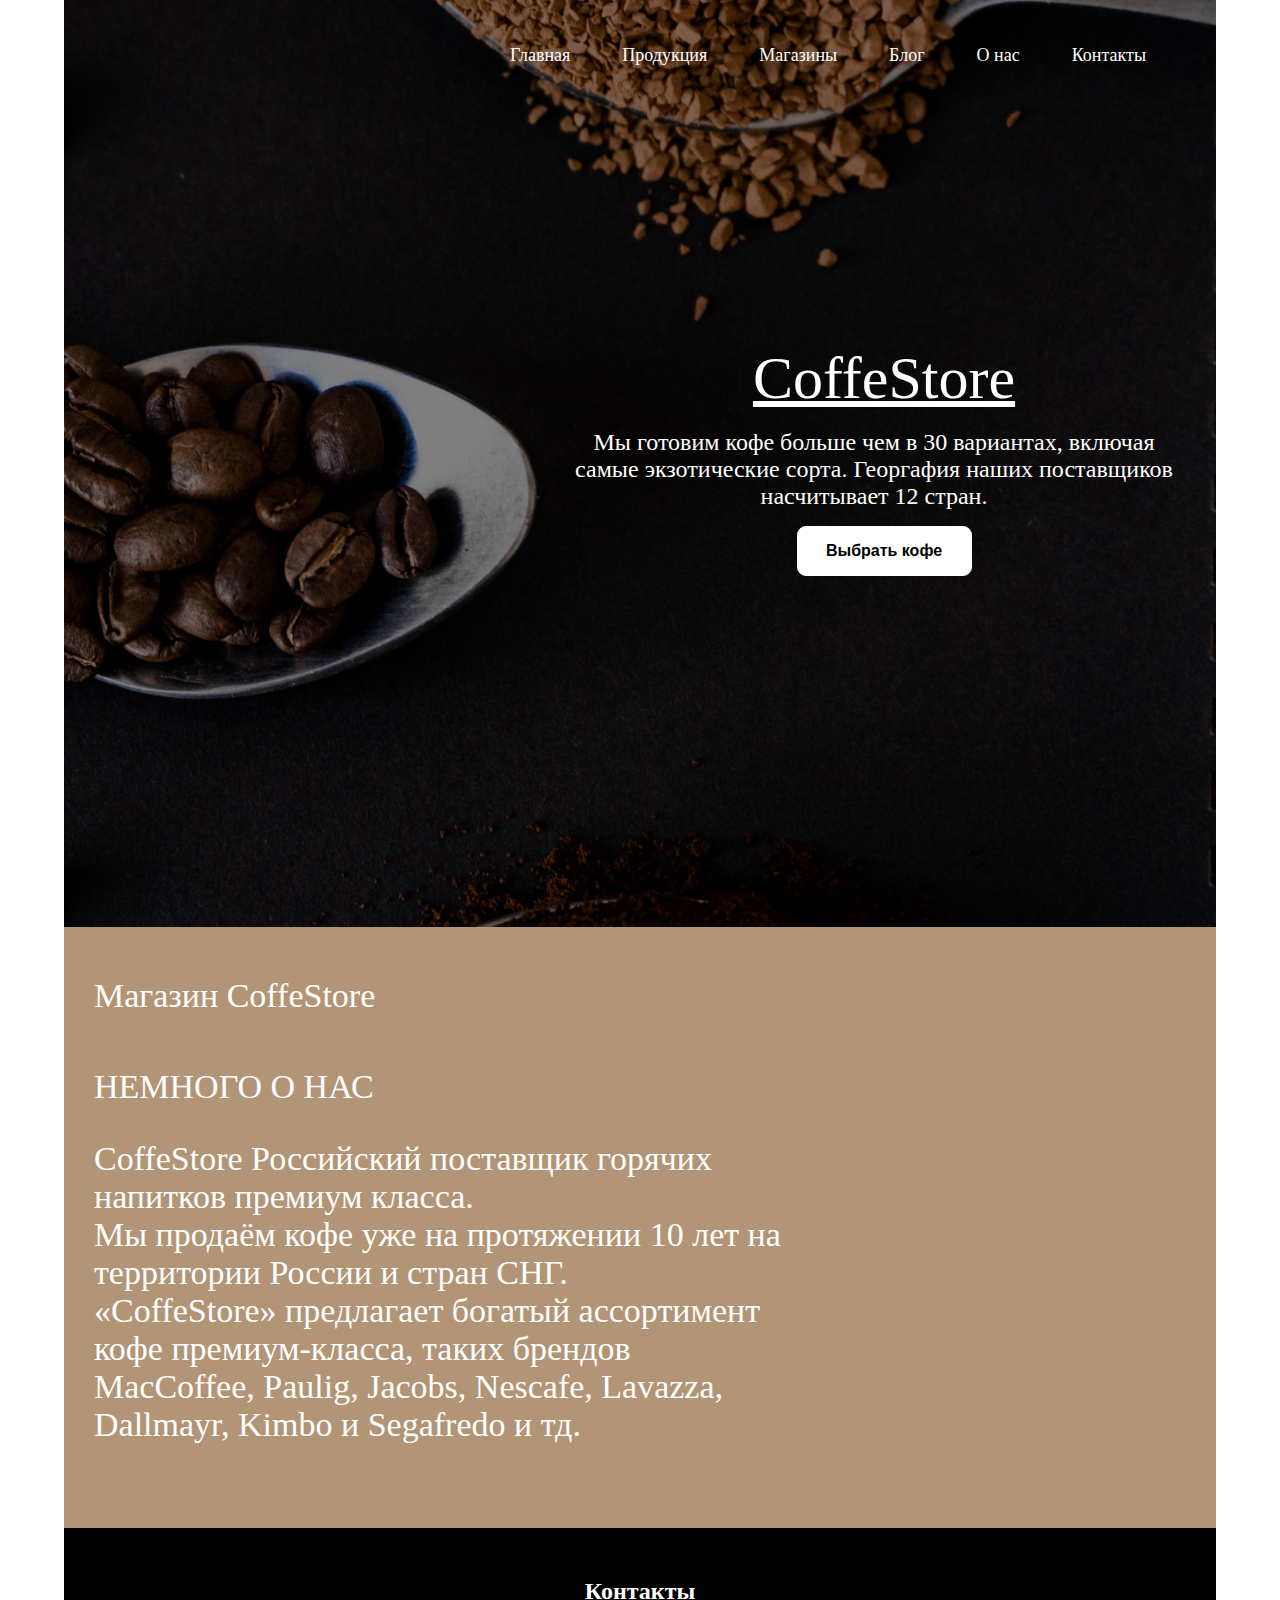
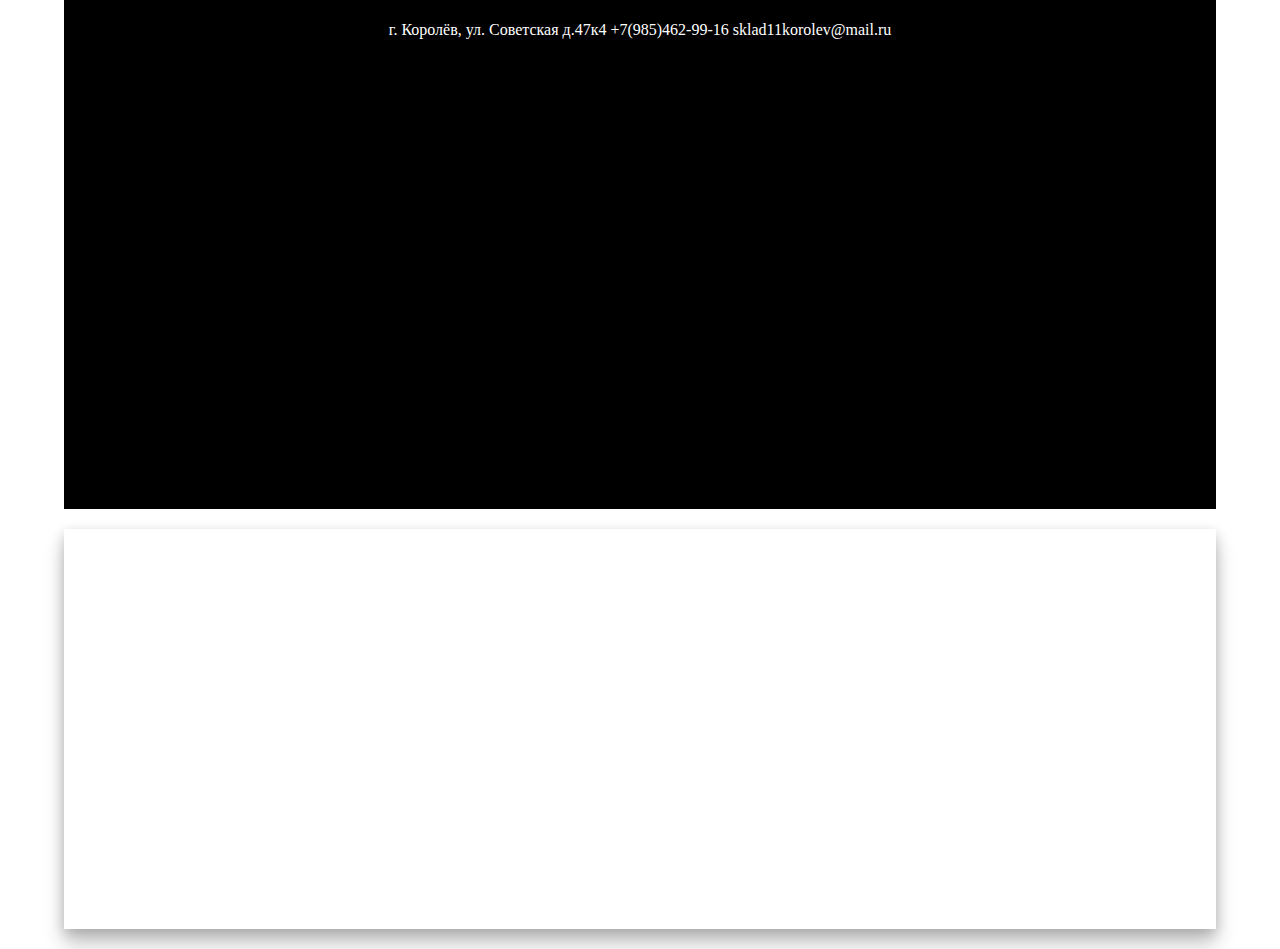
==== index.html @ f9328f61 "test1" ====
<!DOCTYPE html>
<html lang="en">
<head>
    <meta charset="UTF-8">
    <meta http-equiv="X-UA-Compatible" content="IE=edge">
    <meta name="viewport" content="width=device-width, initial-scale=1.0">
    <link rel="stylesheet" href="./style.css">
    <title>Доставочка</title>
   
</head>
<body>
    <header>
        <section class="header__top-content">
        <div class="header__top-content_article">
            <nav class="header__top-nav">
               <!-- <a href="/index.html" class="header__logo_link">
                    <img src="./img/Untitled-4.svg" alt="Logo" class="header__logo">
                </a>---> 

            <div class="header__menu">
                <ul class="header__menu_list">
                    <li class="header__menu_item"><a href="#" class="header__menu_link">Главная</a></li>
                    <li class="header__menu_item"><a href="./produkt.html" class="header__menu_link">Продукция</a></li>
                    <li class="header__menu_item"><a href="#" class="header__menu_link">Магазины</a></li>
                    <li class="header__menu_item"><a href="#" class="header__menu_link">Блог</a></li>
                    <li class="header__menu_item"><a href="#" class="header__menu_link">О нас</a></li>
                    <li class="header__menu_item"><a href="#" class="header__menu_link">Контакты</a></li>
                </ul>
            </div>
        </nav>
        
            <div class="header__okno">
                <h1 class="header__top-content_title">
                    CoffeStore
                </h1>
                <p class="header__top-content_paragraph">
                   Мы готовим кофе больше чем в 30 вариантах, включая самые экзотические сорта. Георгафия наших поставщиков насчитывает 12 стран.
                </p>
                <button class="header__top-content_button">Выбрать кофе</button>
            </div>
            </div>
        </section>
    </header>
    <section class="katalog">

    </section>
    <section class="info">

<h3 class="info__shop" >Магазин CoffeStore</h3>
<h2 class="info__my">НЕМНОГО О НАС</h2>
<p class="info__paragraph">CoffeStore Российский поставщик горячих напитков премиум класса.<br>
Мы продаём кофе уже на протяжении 10 лет на территории России и стран СНГ.<br>
«CoffeStore» предлагает богатый ассортимент кофе премиум-класса, таких брендов MacCoffee, Paulig, Jacobs, Nescafe, Lavazza, Dallmayr, Kimbo и Segafredo и тд.
</p>
    </section>
    <section class="map">
       <h2 class="map__title">Контакты</h2> 
        <p class="map__info">г. Королёв, ул. Советская д.47к4
        +7(985)462-99-16
        sklad11korolev@mail.ru</p>
        <iframe src="https://yandex.ru/map-widget/v1/?um=constructor%3A4d598eb999c161b54fac9f73fd463e270fc0a2b9a6b4c2b55eec308421f39433&amp;source=constructor" width="500" height="400" frameborder="0"></iframe>
    </section>
    <div class="slider">
        <div class="slider-slides">
            <div class="slider-slide" style="background-image: url(./img/чашка.jpeg);"></div>
   
            <div class="slider-slide" style="background-image: url(./img/ложка.jpeg);"></div>
        </div>
        <div class="slider-dots"></div>
    </div>
        
    <script type="text/javascript" src="/index.js"></script>
    <script src="produkt.js"></script>
    </body>
</html>
---- style.css ----
@import url(./fonts/fonts.css);
@import url(./fonts/normalize.css);

    body {
        margin: 0 auto;
        max-width: 1152px;
        text-align: center;
        font-family: "Nunito";
        font-style: normal;
        font-size: 16px;
    }
    
    .header{

        max-width: 1152px;
        position: relative;
    }
    .form{
        position: absolute;
        margin: 0;
        top: 0;
        right: 0;
    width: 370px;
height: 800px;
border-bottom-left-radius: 782px;
background: #F9BDBD;

    }
.header__top-nav {
    margin: 0 20px 0 auto;
    padding: 0;
    display: flex;
    flex-direction: row;
    align-items: center;
    justify-content: space-between;
    z-index: 3;
  
}

.header__logo {
    padding: 23px 20px 10px 80px;
    width: 150px;
    height: 190;
    

}
    .header__menu_list {
        display: flex;
        flex-direction: row;
        list-style: none;
        text-align: center;
        z-index: 3;
        padding-top: 27px;
        max-width: 900px;
    
    }
    
    .header__menu_item {
        font-size: 18px;
        margin: 0 48px 0 0;
        padding: 2px;
        color:#fff;
        font-weight: 400;
        text-decoration: none;
        z-index: 1;
      
    }
    
    .header__menu_item:hover,
    .header__menu_item:active,
    .header__menu_item:focus {
        background-color: #b9b9b9;
        border-radius: 6px;
        transition: all 0.4s ease;
    }
    
    .header__menu_item:hover > .header__menu_link,
    .header__menu_item:active > .header__menu_link,
    .header__menu_item:focus > .header__menu_link {
        color: #daa520;
    }
    
    .header__menu_link {
        text-decoration: none;
        color: #fff;
        font-weight: 500;
    }
    .header__top-content {
        display: flex;
        flex-direction: column;
        justify-content: space-between;
        max-width: 1184px;
        min-height: 740px;
        
    }
    
    .header__top-content_article {
        margin: 0;
        padding: 0;
        position: relative;
        background-image: url(./img/kofe_lozhki_natiurmort_167967_3840x2400.jpeg);
        background-repeat: no-repeat;
        background-size: cover;
        background-position: 100% 100%;
        background-color: #464646;
        display: flex;
        align-items: flex-start;
        flex-direction: column;
        justify-content: space-between;
        
    }
    .header__top-content_article:after {
        content: '';
        position: absolute;
        top: 0;
        left: 0;
        right: 0;
        bottom: 0;
        background: rgba(0,0,0,.5);
        z-index: 2;
    }
    .header__top-content_title {
        font-size: 60px;
        text-align: center;
        font-weight: 400;
        color: #fff;
        max-width: 704px;
        margin: 0;
        z-index: 3;
        text-decoration: underline;
    }
    .header__okno { z-index: 3;
    margin:260px 20px 0 auto;
    padding: 0;
}
    .header__top-content_paragraph {
        font-size: 24px;
        font-weight: 200;
        text-align: center;
        max-width: 604px;
        color: #fff;
        margin: 16px 20px 16px 0;
        z-index: 3;
    }
    
    .header__top-content_button {
        text-align: center;
        font-size: 16px;
        font-weight: 700;
        background-color:white;
        width: 175px;
        height: 50px;
        border: 1px solid white;
        border-radius: 9px;
        margin: 0 0 351px;
        z-index: 3;
    }
    
    .header__top-content_button:focus,
    .header__top-content_button:active,
    .header__top-content_button:hover,
    .how-it-works__subs_button:focus,
    .how-it-works__subs_button:active,
    .how-it-works__subs_button:hover,
    .categories__content_item-button:focus,
    .categories__content_item-button:active,
    .categories__content_item-button:hover,
    .slider__group_prev-slide:focus,
    .slider__group_prev-slide:active,
    .slider__group_prev-slide:hover,
    .slider__group_next-slide:focus,
    .slider__group_next-slide:active,
    .slider__group_next-slide:hover,
    .footer__subscribe_form-button:focus,
    .footer__subscribe_form-button:active,
    .footer__subscribe_form-button:hover {
        cursor: pointer;
    }
    /* 
    .header__top-content_pic {
        margin: 0 auto;
    }
   
    .header__top-content_right-col,
    .header__top-content_bg-design {
        display: none;
 
 

    .about-us,
    .how-it-works,
    .categories,
    .testimony {
        margin-bottom: 10px;
    }   }*/
    .info {
        margin: 0;
        padding: 50px 30px;
        text-align: center;
        font-size: 16px;
        background-color: #b19576;
        max-width: 1152px;
        position: relative;
    }
    .info__shop{
        margin:0;
        padding: 0;
        max-width: 604px;
        font-size: 34px;
        text-align: left;
        font-weight: 100;
        color: white;
        max-width: 704px;
        z-index: 3;}
    
    .info__my{max-width: 604px;
        font-size: 34px;
        text-align: left;
        font-weight: 100;
        color: white;
        max-width: 704px;
        padding-top: 25px;
        z-index: 3;}
    .info__paragraph{
        max-width: 604px;
        font-size: 34px;
        text-align: left;
        font-weight: 100;
        color: white;
        max-width: 704px;
        padding: 0px;
        z-index: 3;}
        .map {
            color: white;
            background-color: black;
            margin: 0;
            padding: 50px;
        }
        .map__title{margin:0;
        padding:0px;}
    
        .slider {
            position: relative;
            height: 400px;
            margin: 20px 0;
            box-shadow: 0 4px 12px rgba(0,0,0,0.2), 0 16px 20px rgba(0,0,0,0.2); 
            overflow: hidden;
        }
        .slider-slides {
            position: relative;
            height: 100%;
            transition: transform 0.3s cubic-bezier(0.51, 0.92, 0.24, 1);
            will-change: transform;
        }
        .slider-slide {
            float: left;
            height: 100%;
            background-position: 50% 50%;
            background-size: cover;    
        }
        .slider-dots {
            display: flex;
            position: absolute;
            bottom: 20px;
            left: 20px;
            width: calc(100% - 40px);
        }
        .slider-dot, 
        .slider-indicator {
            display: block;
            margin: 0 5px;
            height: 14px;
            background: rgba(255, 255, 255, 0.5);
            border-radius: 50px;
            cursor: pointer;
        }
        .slider-indicator {
            position: absolute;
            background: white;
            width: auto;
            box-shadow: 0 4px 12px rgba(0,0,0,0.2), 0 16px 20px rgba(0,0,0,0.2);   
        }
        .slider-indicator-left {
            transition: left 0.3s cubic-bezier(0.51, 0.92, 0.24, 1.15), right 0.3s 0.1s cubic-bezier(0.51, 0.92, 0.24, 1.15);
        }
        .slider-indicator-right {
            transition: left 0.3s 0.1s cubic-bezier(0.51, 0.92, 0.24, 1.15), right 0.3s cubic-bezier(0.51, 0.92, 0.24, 1.15);
        }
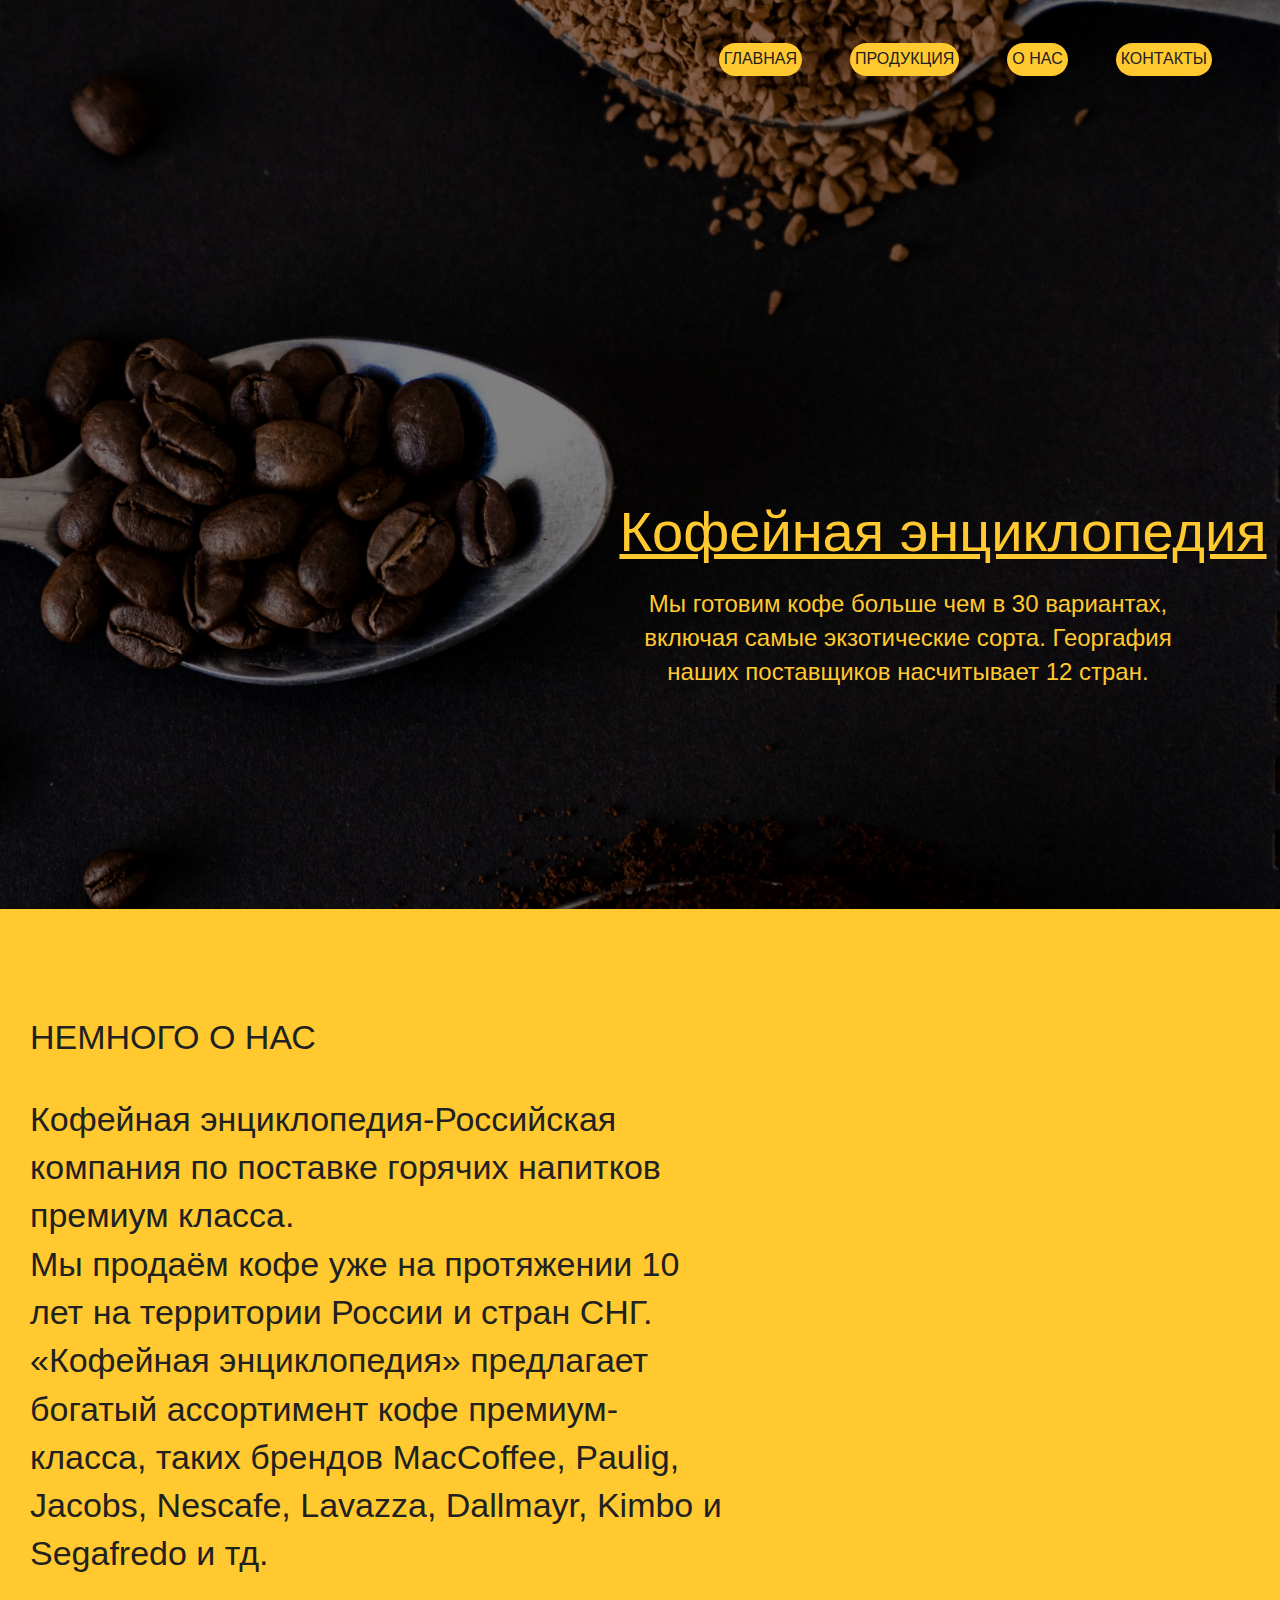
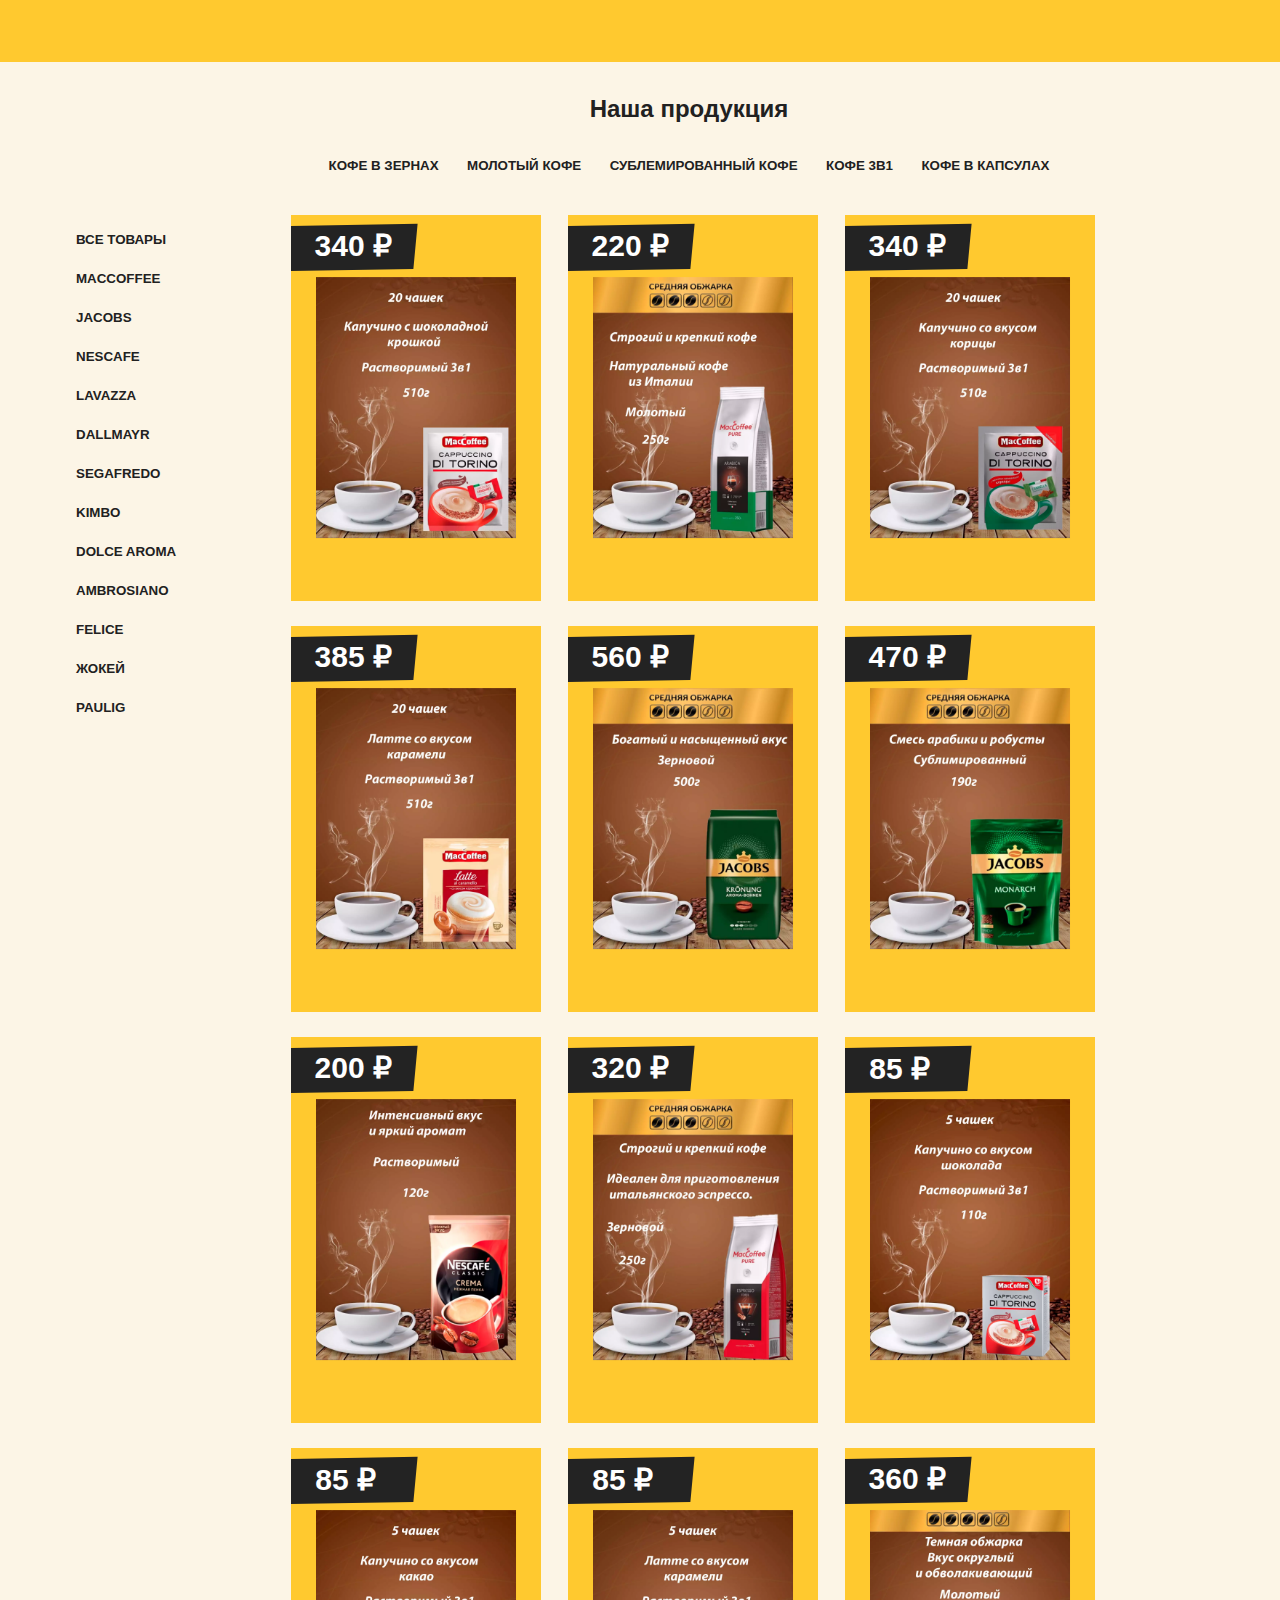
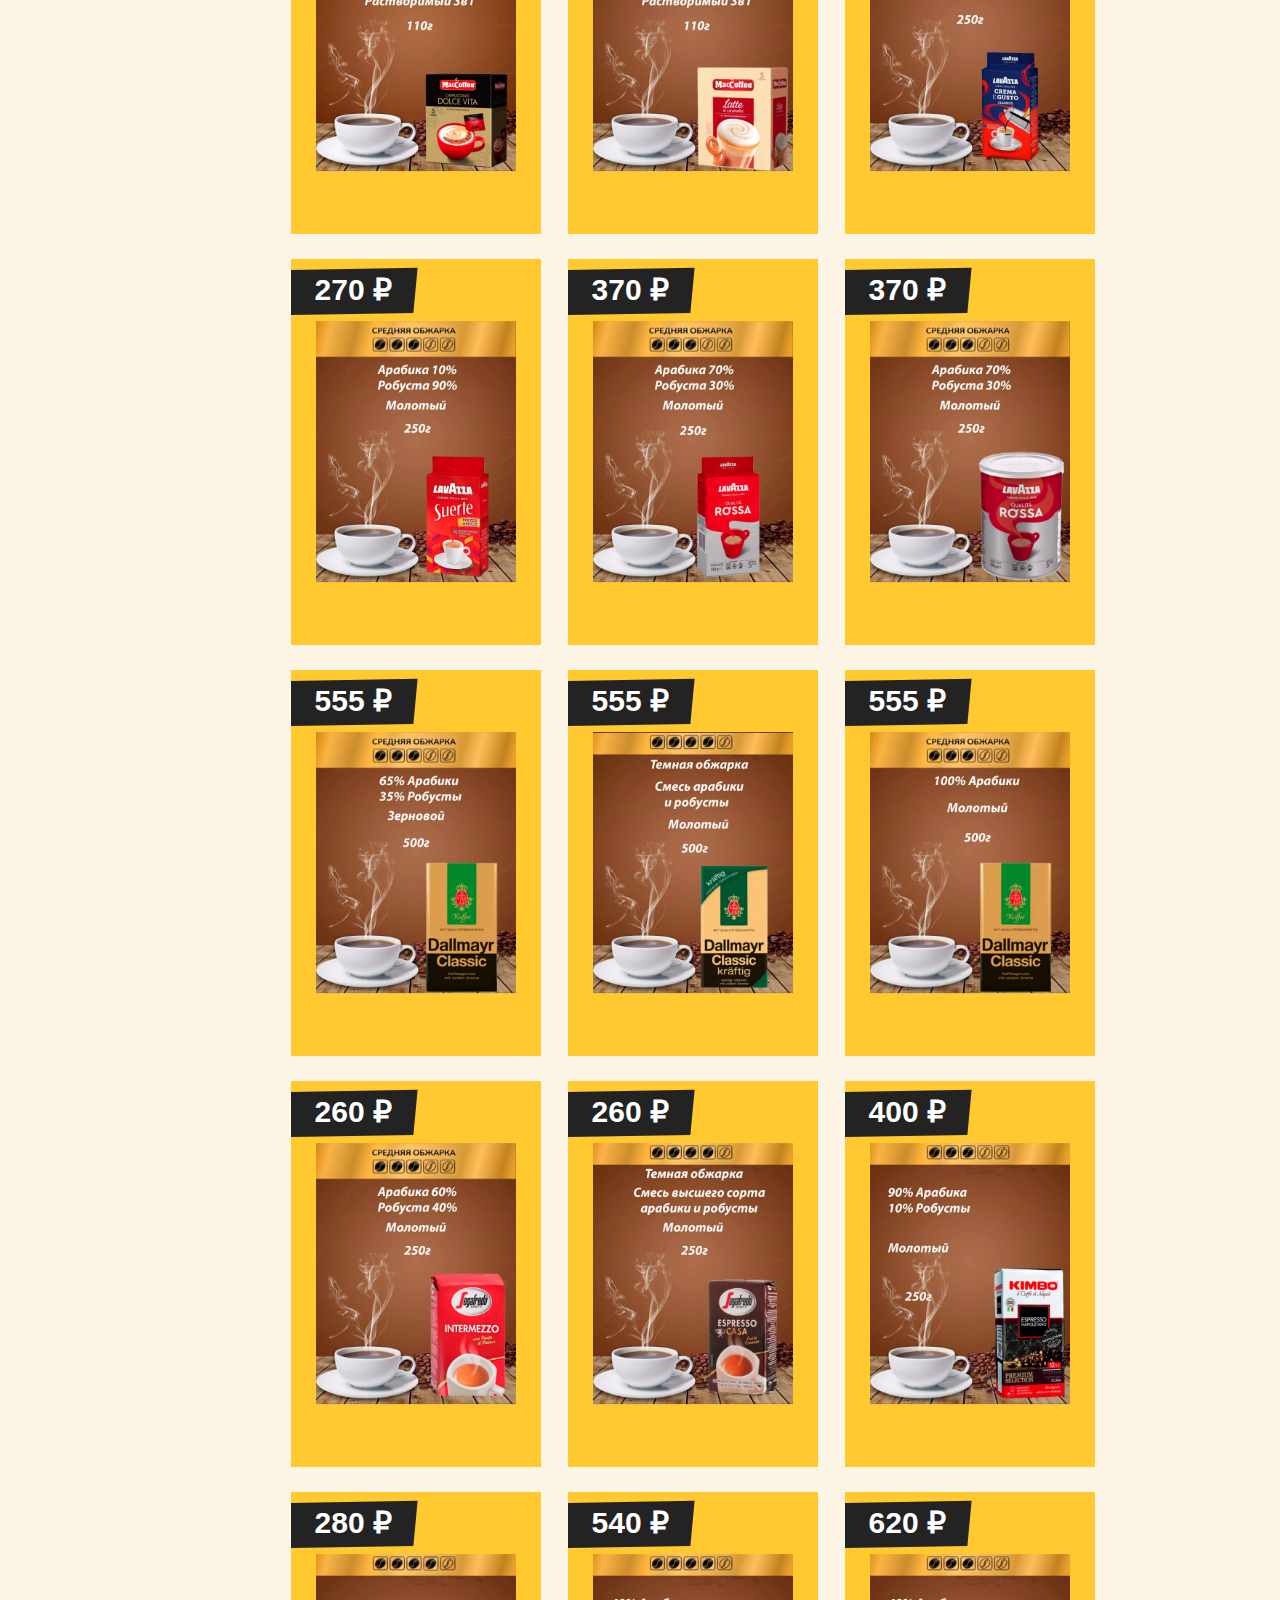
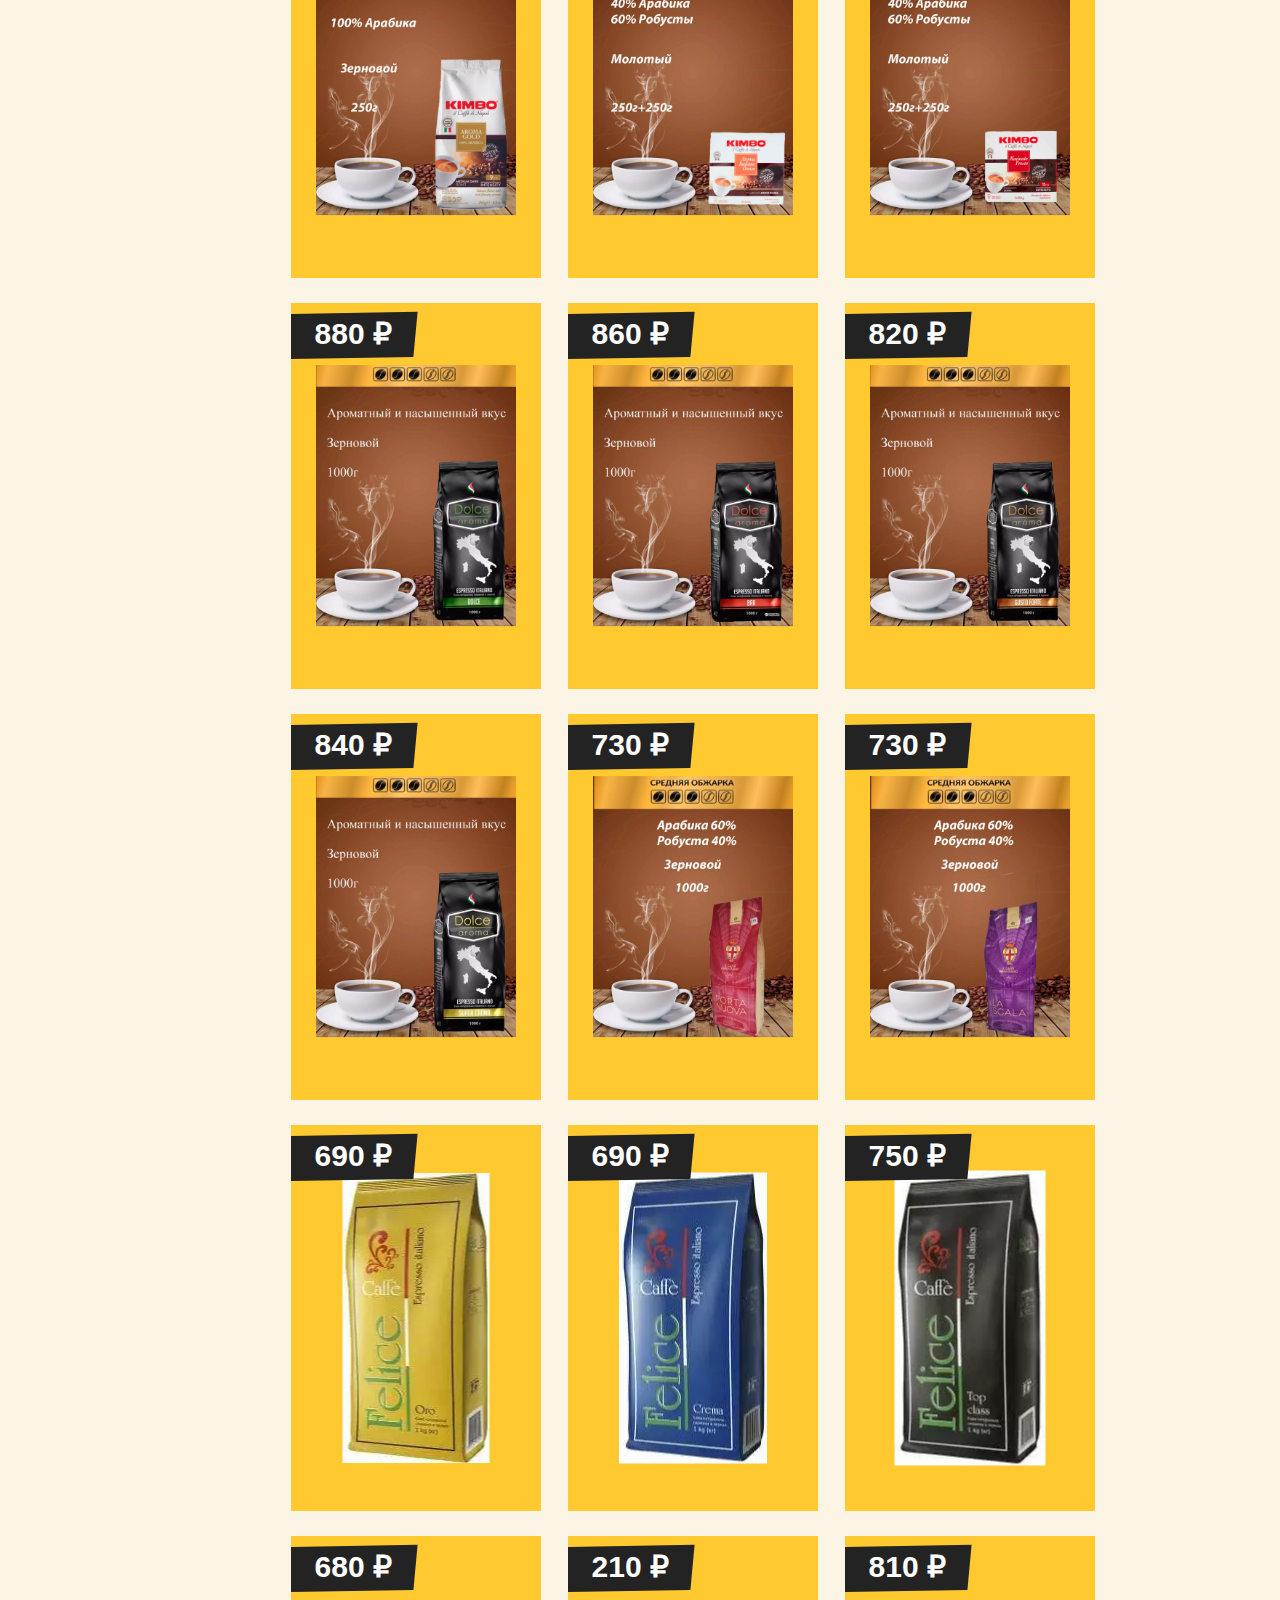
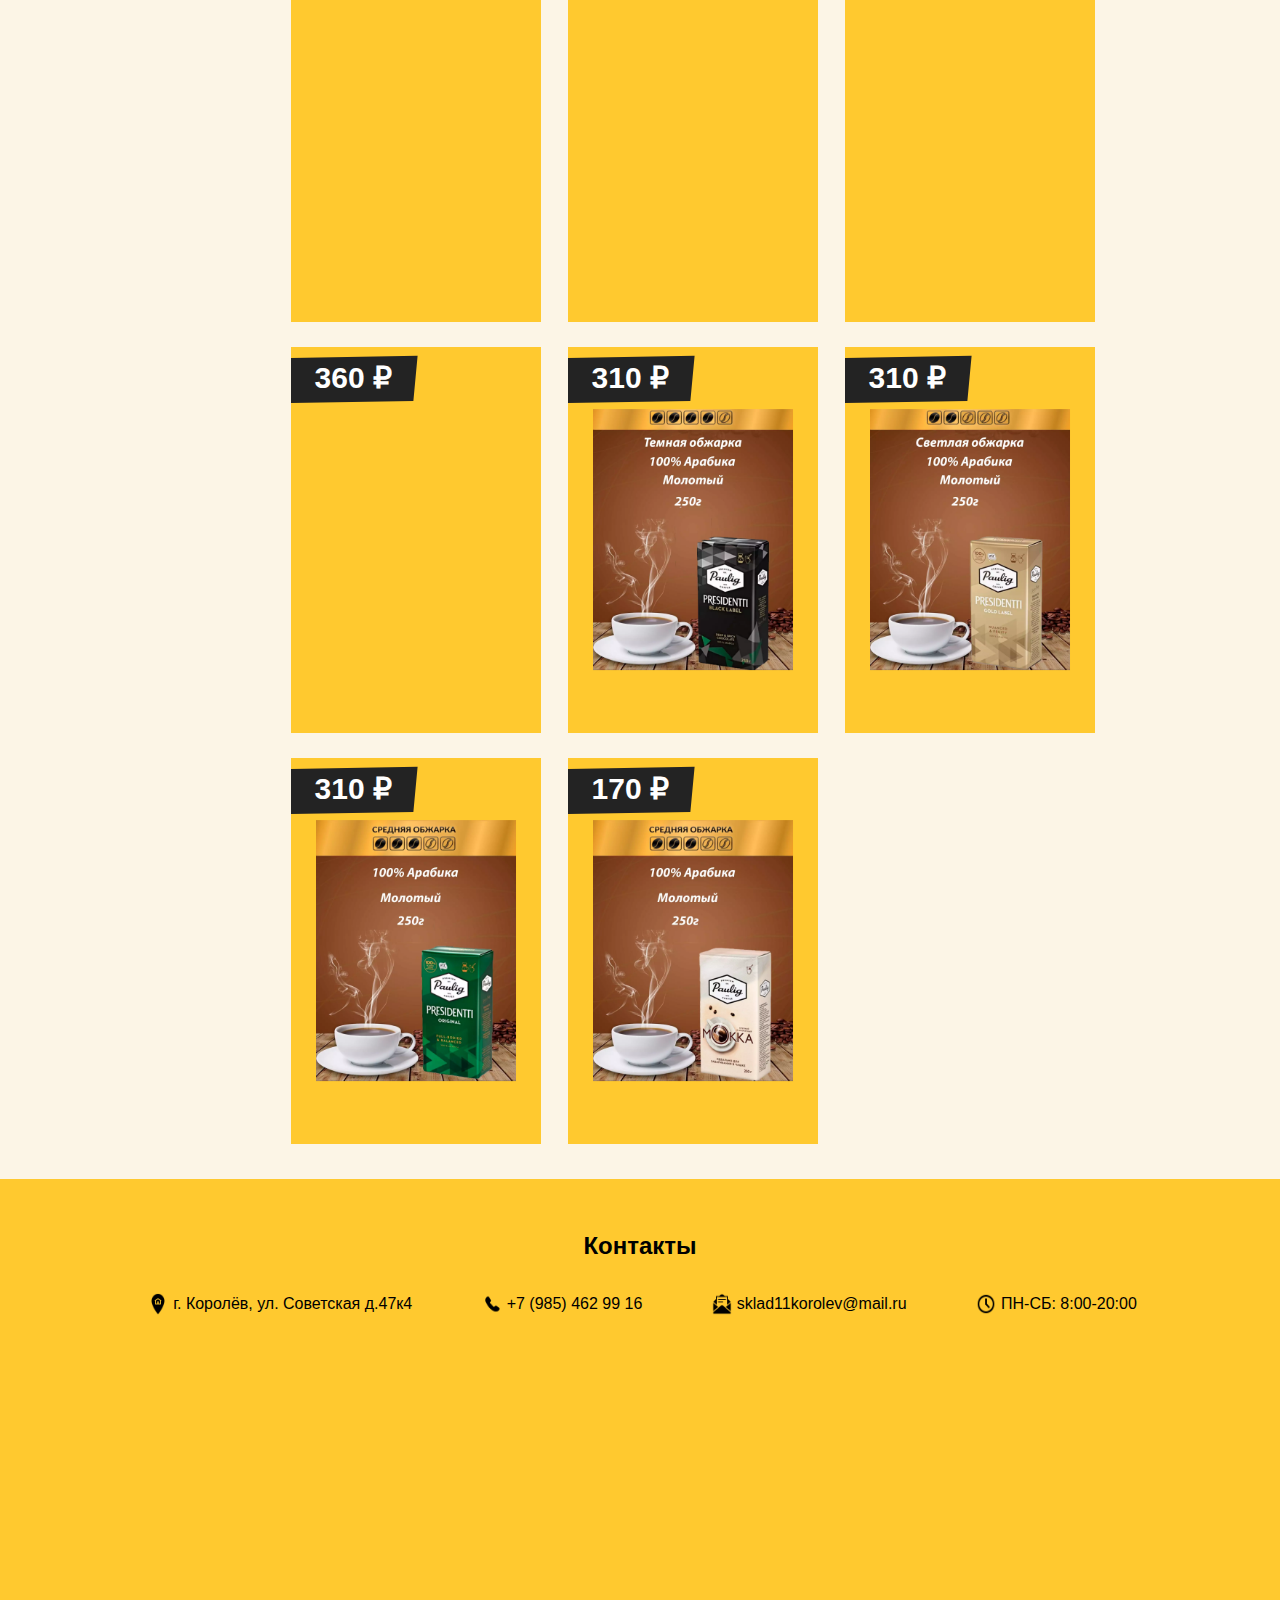
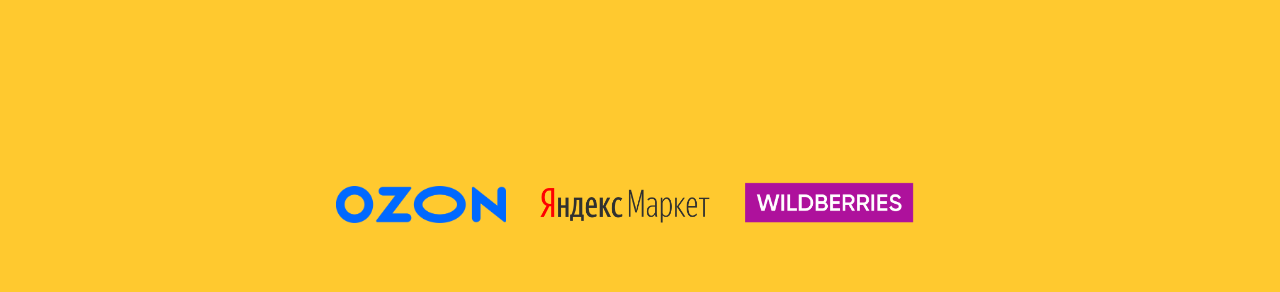
==== commit 71908ebc: "test3" ====
--- a/index.html
+++ b/index.html
@@ -5,7 +5,7 @@
     <meta http-equiv="X-UA-Compatible" content="IE=edge">
     <meta name="viewport" content="width=device-width, initial-scale=1.0">
     <link rel="stylesheet" href="./style.css">
-    <title>Доставочка</title>
+    <title>Кофейная энциклопедия</title>
    
 </head>
 <body>
@@ -19,57 +19,801 @@
 
             <div class="header__menu">
                 <ul class="header__menu_list">
-                    <li class="header__menu_item"><a href="#" class="header__menu_link">Главная</a></li>
-                    <li class="header__menu_item"><a href="./produkt.html" class="header__menu_link">Продукция</a></li>
-                    <li class="header__menu_item"><a href="#" class="header__menu_link">Магазины</a></li>
-                    <li class="header__menu_item"><a href="#" class="header__menu_link">Блог</a></li>
-                    <li class="header__menu_item"><a href="#" class="header__menu_link">О нас</a></li>
-                    <li class="header__menu_item"><a href="#" class="header__menu_link">Контакты</a></li>
+                    <li class="header__menu_item"><a href="./index.html" class="header__menu_link">Главная</a></li>
+                    <li class="header__menu_item"><a href="#produkt" class="header__menu_link">Продукция</a></li>
+                    <li class="header__menu_item"><a href="#we" class="header__menu_link">О нас</a></li>
+                    <li class="header__menu_item"><a href="#kontakt" class="header__menu_link">Контакты</a></li>
                 </ul>
             </div>
         </nav>
         
             <div class="header__okno">
                 <h1 class="header__top-content_title">
-                    CoffeStore
+                   Кофейная энциклопедия
                 </h1>
                 <p class="header__top-content_paragraph">
                    Мы готовим кофе больше чем в 30 вариантах, включая самые экзотические сорта. Георгафия наших поставщиков насчитывает 12 стран.
                 </p>
-                <button class="header__top-content_button">Выбрать кофе</button>
             </div>
             </div>
         </section>
     </header>
-    <section class="katalog">
-
-    </section>
     <section class="info">
 
-<h3 class="info__shop" >Магазин CoffeStore</h3>
-<h2 class="info__my">НЕМНОГО О НАС</h2>
-<p class="info__paragraph">CoffeStore Российский поставщик горячих напитков премиум класса.<br>
-Мы продаём кофе уже на протяжении 10 лет на территории России и стран СНГ.<br>
-«CoffeStore» предлагает богатый ассортимент кофе премиум-класса, таких брендов MacCoffee, Paulig, Jacobs, Nescafe, Lavazza, Dallmayr, Kimbo и Segafredo и тд.
-</p>
-    </section>
+        <a id="we"><h2 class="info__my">НЕМНОГО О НАС</h2></a>
+        <p class="info__paragraph">Кофейная энциклопедия-Российская компания по поставке горячих напитков премиум класса.<br>
+        Мы продаём кофе уже на протяжении 10 лет на территории России и стран СНГ.<br>
+        «Кофейная энциклопедия» предлагает богатый ассортимент кофе премиум-класса, таких брендов MacCoffee, Paulig, Jacobs, Nescafe, Lavazza, Dallmayr, Kimbo и Segafredo и тд.
+        </p>
+            </section>  
+    <section class="block_produkt">
+    
+        <div >
+          <div class="products-filter">
+            <button class="button button_type_all" data-filter="all">Все товары</button>
+            <button class="button button_type_MacCoffee" data-filter="MacCoffee">MacCoffee</button>
+            <button class="button button_type_Jacobs" data-filter="Jacobs">Jacobs</button>
+            <button class="button button_type_Nescafe" data-filter="Nescafe">Nescafe</button>
+            <button class="button button_type_Lavazza" data-filter="Lavazza">Lavazza</button>
+            <button class="button button_type_Dallmayr" data-filter="Dallmayr">Dallmayr</button>
+            <button class="button button_type_Segafredo" data-filter="Segafredo">Segafredo</button>
+            <button class="button button_type_Kimbo" data-filter="Kimbo">Kimbo</button>
+            <button class="button button_type_Dolce-Aroma" data-filter="Dolce-Aroma">Dolce Aroma</button>
+            <button class="button button_type_Ambrosiano" data-filter="Ambrosiano">Ambrosiano</button>
+            <button class="button button_type_Felice" data-filter="Felice">Felice</button>
+            <button class="button button_type_Zokey" data-filter="Zokey">Жокей</button>
+            <button class="button button_type_Paulig" data-filter="Paulig">Paulig</button>
+          </div>
+        </div >
+        <section class="filter">
+          <a id="produkt"><h2>Наша продукция</h2></a>
+          <div> 
+            <button class="button button_type_zerno verh" data-filter="zerno">Кофе в зернах</button>
+            <button class="button button_type_molot verh" data-filter="molot">Молотый кофе</button>
+            <button class="button button_type_subl verh" data-filter="subl">Сублемированный кофе</button>
+            <button class="button button_type_3v1 verh" data-filter="3v1">Кофе 3в1</button>
+            <button class="button button_type_kapsula verh" data-filter="kapsula">Кофе в капсулах</button>
+          </div>
+          <div class="products__list" >
+            <div class="products__item MacCoffee 3v1" >
+        <a href="#" class="products__link">
+          <div class="products__price">
+            <div class="products__price-amount">
+                340 &#8381;
+            </div>
+          </div>
+          <div class="products__content">
+            <img src="./img/maccoffee/di-torino-schoco.webp" class="products__img" alt="">
+            <div class="products__desc">
+              <div class="products__desc-text"><h3>Di Torino Шоколад 20 шт.</h4> 
+                Знаменитая рецептура превосходного капучино с настоящей шоколадной крошкой из темного бельгийского шоколада, изобретенная в городе Турин. Итальянская рецептура, соединили вместе кофе, сахар, сливки и добавив к этим ингредиентам бельгийский темный шоколад.
+              </div>
+            </div>
+          </div>
+        </a>
+            </div>
+            <div class="products__item MacCoffee molot" >
+            <a href="#" class="products__link">
+              <div class="products__price">
+                <div class="products__price-amount">
+                    220 &#8381;
+                </div>
+              </div>
+              <div class="products__content">
+                <img src="./img/maccoffee/pure-arabica-crema.webp" class="products__img" alt="">
+                <div class="products__desc">
+                  <div class="products__desc-text">
+                    <h3>Pure Arabica Crema</h3>Кофе в зёрнах. Чистый вкус 100% арабики - самого премиального сорта кофе, без примесей. Обжаренные на современном итальянском оборудовании зёрна Арабики позволяют приготовить напиток на любой вкус, от крепкого эспрессо до нежного капучино. Кофе имеет нотки карамели, шоколада и фруктов.
+                  </div>
+                </div>
+              </div>
+            </a>
+            </div>
+            <div class="products__item MacCoffee 3v1" >
+            <a href="#" class="products__link">
+              <div class="products__price">
+                <div class="products__price-amount">
+                    340 &#8381;
+                </div>
+              </div>
+              <div class="products__content">
+                <img src="./img/maccoffee/di-torino-korica.webp" class="products__img" alt="">
+                <div class="products__desc">
+                  <div class="products__desc-text">
+                    <h3>Di Torino Корица 20 шт.</h3>
+                  </div>
+                </div>
+              </div>
+            </a>
+            </div>
+            <div class="products__item MacCoffee 3v1" >
+            <a href="#" class="products__link">
+              <div class="products__price">
+                <div class="products__price-amount">
+                    385 &#8381;
+                </div>
+              </div>
+              <div class="products__content">
+                <img src="./img/maccoffee/latte-caramel.webp" class="products__img" alt="">
+                <div class="products__desc">
+                  <div class="products__desc-text">
+                    <h3>Latte Caramel 20 шт.</h3>
+                    Ароматный растворимый кофе MacCoffee Latte Al Caramello со вкусом карамели. MacCoffee представил продукт, который сочетает в себе молочность, нежную пенку и притягательный карамельный вкус.
+                  </div>
+                </div>
+              </div>
+            </a>
+            </div>
+            <div class="products__item Jacobs zerno" >
+            <a href="#" class="products__link">
+              <div class="products__price">
+                <div class="products__price-amount">
+                    560 &#8381;
+                </div>
+              </div>
+              <div class="products__content">
+                <img src="./img/jacobs/jacobs-Kronung.webp" class="products__img" alt="">
+                <div class="products__desc">
+                  <div class="products__desc-text">
+                    <h3>Kronung</h3> Сладкий сбалансированный зерновой кофе с фруктовыми нотами, с ароматом орехов, шоколада, яблока и сандала, во вкусе ноты арбуза и лесного ореха, долгое послевкусие. Хорошо раскрывается в эспрессо, в том числе в автоматических кофемашинах, гейзерной кофеварке и турке.
+                  </div>
+                </div>
+              </div>
+            </a>
+            </div>
+            <div class="products__item Jacobs subl" >
+            <a href="#" class="products__link">
+              <div class="products__price">
+                <div class="products__price-amount">
+                    470 &#8381;
+                </div>
+              </div>
+              <div class="products__content">
+                <img src="./img/jacobs/jacobs-monah.webp" class="products__img" alt="">
+                <div class="products__desc">
+                  <div class="products__desc-text">
+                    <h3>Monarch</h3> 
+                    Растворимый кофе высококачественный, ароматный, вкусный напиток, созданный популярным во всем мире кофейным брендом. Напиток имеет мягкий, нежный вкус и аромат, в котором переплетаются кофейные, молочные и шоколадные ноты.
+                  </div>
+                </div>
+              </div>
+            </a>
+            </div>
+            <div class="products__item Nescafe subl" >
+            <a href="#" class="products__link">
+              <div class="products__price">
+                <div class="products__price-amount">
+                    200 &#8381;
+                </div>
+              </div>
+              <div class="products__content">
+                <img src="./img/nescafe/nescafe-crema.webp" class="products__img" alt="">
+                <div class="products__desc">
+                  <div class="products__desc-text">
+                    <h3>Classic Crema</h3> Растворимый, высококачественный, ароматный, вкусный напиток, созданный популярным во всем мире кофейным брендом. Напиток имеет мягкий, нежный вкус и аромат, в котором переплетаются кофейные, молочные и шоколадные ноты.
+                  </div>
+                </div>
+              </div>
+            </a>
+            </div>
+            <div class="products__item MacCoffee zerno" >
+            <a href="#" class="products__link">
+              <div class="products__price">
+                <div class="products__price-amount">
+                    320 &#8381;
+                </div>
+              </div>
+              <div class="products__content">
+                <img src="./img/maccoffee/pure-espresso-forte.webp" class="products__img" alt="">
+                <div class="products__desc">
+                  <div class="products__desc-text">
+                    <h3>Pure Espresso Forte</h3> Насыщенный и сбалансированный молотый кофе с нотками темного шоколада и фруктов. Идеален для приготовления эспрессо, подойдет также для латте и капучино.
+                  </div>
+                </div>
+              </div>
+            </a>
+            </div>
+            <div class="products__item MacCoffee 3v1" >
+            <a href="#" class="products__link">
+              <div class="products__price">
+                <div class="products__price-amount">
+                    85 &#8381;
+                </div>
+              </div>
+              <div class="products__content">
+                <img src="./img/maccoffee/di-torino-schoco5.webp" class="products__img" alt="">
+                <div class="products__desc">
+                  <div class="products__desc-text">
+                    <h3>Di Torino Шоколад 5 шт.</h3>
+                     Знаменитая рецептура превосходного капучино с настоящей шоколадной крошкой из темного бельгийского шоколада, изобретенная в городе ТуринИтальянская рецептура, соединили вместе кофе, сахар, сливки и добавив к этим ингредиентам бельгийский темный шоколад.
+                  </div>
+                </div>
+              </div>
+            </a>
+            </div>
+            <div class="products__item MacCoffee 3v1" >
+            <a href="#" class="products__link">
+              <div class="products__price">
+                <div class="products__price-amount">
+                    85 &#8381;
+                </div>
+              </div>
+              <div class="products__content">
+                <img src="./img/maccoffee/dolce-vita5.webp" class="products__img" alt="">
+                <div class="products__desc">
+                  <div class="products__desc-text">
+                    <h3>Dolce Vita 5 шт.</h3>
+                  </div>
+                </div>
+              </div>
+            </a>
+            </div>
+            <div class="products__item MacCoffee 3v1" >
+            <a href="#" class="products__link">
+              <div class="products__price">
+                <div class="products__price-amount">
+                    85 &#8381;
+                </div>
+              </div>
+              <div class="products__content">
+                <img src="./img/maccoffee/latte-caramel5.webp" class="products__img" alt="">
+                <div class="products__desc">
+                  <div class="products__desc-text">
+                    <h3>Latte Caramel 5 шт.</h3>
+                    Ароматный растворимый кофе MacCoffee Latte Al Caramello со вкусом карамели. MacCoffee представил продукт, который сочетает в себе молочность, нежную пенку и притягательный карамельный вкус.
+                  </div>
+                </div>
+              </div>
+            </a>
+            </div>
+            <div class="products__item Lavazza molot" >
+            <a href="#" class="products__link">
+              <div class="products__price">
+                <div class="products__price-amount">
+                    360 &#8381;
+                </div>
+              </div>
+              <div class="products__content">
+                <img src="./img/lavazza/crema-e-gusto.webp" class="products__img" alt="">
+                <div class="products__desc">
+                  <div class="products__desc-text">
+                    <h3>Crema E Gusto</h3>Молотый кофе Lavazza Crema e Gusto представляет собой уникальной смесь премиум класса, состоящую из бразильской арабики и индийской робусты в соотношении 30 % на 70 %. Смесь Lavazza Crema e Gusto отличается восхитительным ароматом и интенсивным, крепким вкусом.
+                  </div>
+                </div>
+              </div>
+            </a>
+            </div>
+            <div class="products__item Lavazza molot" >
+            <a href="#" class="products__link">
+              <div class="products__price">
+                <div class="products__price-amount">
+                    270 &#8381;
+                </div>
+              </div>
+              <div class="products__content">
+                <img src="./img/lavazza/suerte.webp" class="products__img" alt="">
+                <div class="products__desc">
+                  <div class="products__desc-text">
+                    <h3>Suerte</h3>Молотый кофе Lavazza Suerte – 100% робуста, кофе с очень интенсивным ароматом, крепким вкусом, плотной пенкой. Этот кофе взбодрит Вас на целый день. Бренд, торговая марка или название предприятия-производителя, под знаком которого изготовлен товар.
+                  </div>
+                </div>
+              </div>
+            </a>
+            </div>
+            <div class="products__item Lavazza molot" >
+            <a href="#" class="products__link">
+              <div class="products__price">
+                <div class="products__price-amount">
+                    370 &#8381;
+                </div>
+              </div>
+              <div class="products__content">
+                <img src="./img/lavazza/qualita-rossa.webp" class="products__img" alt="">
+                <div class="products__desc">
+                  <div class="products__desc-text">
+                    <h3>Qualita Rossa.</h3> Купаж с уникальным ароматом, полным телом и исключительной округлостью, состоящий преимущественно из бразильской арабики и африканской робусты.
+                  </div>
+                 </div>
+              </div>
+            </a>
+            </div>
+            <div class="products__item Lavazza molot" >
+            <a href="#" class="products__link">
+              <div class="products__price">
+                <div class="products__price-amount">
+                    370 &#8381;
+                </div>
+              </div>
+              <div class="products__content">
+                <img src="./img/lavazza/bqualita-rossa.webp" class="products__img" alt="">
+                <div class="products__desc">
+                  <div class="products__desc-text">
+                    <h3>Qualita Rossa</h3> Купаж с уникальным ароматом, полным телом и исключительной округлостью, состоящий преимущественно из бразильской арабики и африканской
+                  </div>
+                </div>
+              </div>
+            </a>
+            </div>
+            <div class="products__item Dallmayr zerno" >
+            <a href="#" class="products__link">
+              <div class="products__price">
+                <div class="products__price-amount">
+                    555 &#8381;
+                </div>
+              </div>
+              <div class="products__content">
+                <img src="./img/dallmayr/classic.webp" class="products__img" alt="">
+                <div class="products__desc">
+                  <div class="products__desc-text">
+                    <h3>Classic</h3>Кофе зерновой Dallmayr Classic, 0,5 кг — купаж арабики и робусты. Смесь создана немецкими мастерами на основе промытых и высушенных отборных зерен с высокогорных плантаций Бразилии, Эфиопии, Колумбии, Новой Гвинеи.
+                  </div>
+                </div>
+              </div>
+            </a>
+            </div>
+            <div class="products__item Dallmayr molot" >
+            <a href="#" class="products__link">
+              <div class="products__price">
+                <div class="products__price-amount">
+                    555 &#8381;
+                </div>
+              </div>
+              <div class="products__content">
+                <img src="./img/dallmayr/classic-kraftig.webp" class="products__img" alt="">
+                <div class="products__desc">
+                  <div class="products__desc-text">
+                    <h3>Classic kraftig</h3>Классический купаж отборных зерен Арабики и Робусты в лучших немецких традициях. Напиток имеет благородный, хорошо сбалансированный вкус. Характерная для Арабики кислинка почти отсутствует. Аромат интенсивный, чистый и глубокий.
+                  </div>
+                </div>
+              </div>
+            </a>
+            </div>
+            <div class="products__item Dallmayr molot" >
+            <a href="#" class="products__link">
+              <div class="products__price">
+                <div class="products__price-amount">
+                    555 &#8381;
+                </div>
+              </div>
+              <div class="products__content">
+                <img src="./img/dallmayr/classic-05.webp" class="products__img" alt="">
+                <div class="products__desc">
+                  <div class="products__desc-text">
+                    <h3>Classic</h3>
+                    Кофе молотый Dallmayr Classic, 0,5 кг — купаж арабики (65%) и робусты (35%), предназначенный для приготовления напитков во френч-прессе, чашке, капельной кофеварке. Смесь создана немецкими мастерами на основе промытых и высушенных отборных зерен с высокогорных плантаций Бразилии, Эфиопии, Колумбии, Новой Гвинеи.
+                  </div>
+                </div>
+              </div>
+            </a>
+            </div>
+            <div class="products__item Segafredo molot" >
+            <a href="#" class="products__link">
+              <div class="products__price">
+                <div class="products__price-amount">
+                    260 &#8381;
+                </div>
+              </div>
+              <div class="products__content">
+                <img src="./img/Segafredo/intetmezzo.webp" class="products__img" alt="">
+                <div class="products__desc">
+                  <div class="products__desc-text">
+                    <h3>Intermezzo</h3>
+                    Отличается интенсивным вкусом с миндальными нотами, которые обеспечивают великолепный характер и интенсивный аромат. Тёмнообжаренная смесь Интермеццо обладает полнотой вкуса и энергии, которая делает каждый момент дня приятным. Идеально подходит классического итальянского эспрессо.
+                  </div>
+                </div>
+              </div>
+            </a>
+            </div>
+            <div class="products__item Segafredo molot">
+              <a href="#" class="products__link">
+              <div class="products__price">
+                <div class="products__price-amount">
+                    260 &#8381;
+                </div>
+              </div>
+              <div class="products__content">
+                <img src="./img/Segafredo/espresso-casa.webp" class="products__img" alt="">
+                <div class="products__desc">
+                  <div class="products__desc-text">
+                    <h3>Espresso Casa</h3>
+                    90% отборной арабики и 10% высококачественной робусты. Полный и сливочный вкус. Арабика и робуста сочетаются с приятной гладкостью и слегка пряным ароматом выпечки.
+                  </div>
+                </div>
+              </div>
+            </a>
+            </div>
+            <div class="products__item Kimbo molot">
+            <a href="#" class="products__link">
+            <div class="products__price">
+              <div class="products__price-amount">
+                  400 &#8381;
+              </div>
+            </div>
+            <div class="products__content">
+              <img src="./img/kimbo/espresso-napoletano.webp" class="products__img" alt="">
+              <div class="products__desc">
+                <div class="products__desc-text"><h3>Espresso Napoletano</h3>
+                  Kофе сильной неаполитанской обжарки из лучшей арабики и робусты с плантаций Бразилии. Напиток обладает крепким, богатым вкусом и ароматом с лёгкой горчинкой.
+                </div>
+              </div>
+            </div>
+          </a>
+            </div>
+            <div class="products__item Kimbo zerno">
+          <a href="#" class="products__link">
+          <div class="products__price">
+            <div class="products__price-amount">
+                280 &#8381;
+            </div>
+          </div>
+          <div class="products__content">
+            <img src="./img/kimbo/aroma-gold.webp" class="products__img" alt="">
+            <div class="products__desc">
+              <div class="products__desc-text">
+                <h3>Aroma Gold</h3>
+                Натуральный жареный кофе в зернах Kimbo Aroma Gold 100% Arabica. Смесь превосходной арабики отличается нежным вкусом, мягкой кислинкой и тонким ароматом. Состав смеси: 100% арабика. Невероятная смесь 100% арабики из кофейных зерен премиум-класса из Центральной и Южной Америки.
+              </div>
+            </div>
+          </div>
+        </a>
+            </div>
+            <div class="products__item Kimbo molot">
+        <a href="#" class="products__link">
+        <div class="products__price">
+          <div class="products__price-amount">
+              540 &#8381;
+          </div>
+        </div>
+        <div class="products__content">
+          <img src="./img/kimbo/aroma-italiano.webp" class="products__img" alt="">
+          <div class="products__desc">
+            <div class="products__desc-text">
+              <h3>Aroma Italiano</h3>Элегантная и насыщенная смесь отборных зерен Арабики (35%) и Робусты (65%). Идеально для приготовления эспрессо! Жгучая Робуста придает напитку насыщенность и крепость, а деликатная Арабика делает его особенно ароматным и благородным
+            </div>
+          </div>
+        </div>
+      </a>
+            </div>
+            <div class="products__item Kimbo molot">
+      <a href="#" class="products__link">
+      <div class="products__price">
+        <div class="products__price-amount">
+            620 &#8381;
+        </div>
+      </div>
+      <div class="products__content">
+        <img src="./img/kimbo/macinato-fresco.webp" class="products__img" alt="">
+        <div class="products__desc">
+          <div class="products__desc-text"><h3>Macinato Fresco</h3>
+            Волшебный купаж, состоящий из двух самых востребованных кофейных сортов: арабики и робусты, которые были собраны на элитных плантациях Бразилии и Центральной Америки. Оптимальное процентное соотношение сортов — 80% к 20% — с преобладанием молотых зерен арабики является идеальным для приготовления классического эспрессо.
+          </div>
+        </div>
+      </div>
+    </a>
+            </div>
+            <div class="products__item Dolce-Aroma zerno">
+      <a href="#" class="products__link">
+      <div class="products__price">
+        <div class="products__price-amount">
+            880 &#8381;
+        </div>
+      </div>
+      <div class="products__content">
+        <img src="./img/Dolce Aroma/dolce.webp" class="products__img" alt="">
+        <div class="products__desc">
+          <div class="products__desc-text">
+            <h3>Dolce</h3>Один из лучших блендов для приготовления эспрессо. Его мягкий и гармоничный вкус принесет наслаждение всем.
+          </div>
+        </div>
+      </div>
+    </a>
+            </div>
+            <div class="products__item Dolce-Aroma zerno">
+      <a href="#" class="products__link">
+      <div class="products__price">
+        <div class="products__price-amount">
+            860 &#8381;
+        </div>
+      </div>
+      <div class="products__content">
+        <img src="./img/Dolce Aroma/bar.webp" class="products__img" alt="">
+        <div class="products__desc">
+          <div class="products__desc-text">
+            <h3>Bar</h3>Сбалансированный купаж Dolce Aroma BAR делает вкус кофе насыщенным и бархатистым, с легкой кислинкой и терпковатым послевкусием горького шоколада. А особый метод обжарки помогает сохранить все натуральные свойства зерна.
+          </div>
+        </div>
+      </div>
+    </a>
+            </div>
+            <div class="products__item Dolce-Aroma zerno">
+      <a href="#" class="products__link">
+      <div class="products__price">
+        <div class="products__price-amount">
+            820 &#8381;
+        </div>
+      </div>
+      <div class="products__content">
+        <img src="./img/Dolce Aroma/gusto-forte.webp" class="products__img" alt="">
+        <div class="products__desc">
+          <div class="products__desc-text">
+            <h3>Gusto Forte</h3>
+            Благодаря специальному обжариванию, обладает насыщенным вкусом, легкой горчинкой и шоколадным послевкусием.
+          </div>
+        </div>
+      </div>
+    </a>
+            </div>
+            <div class="products__item Dolce-Aroma zerno">
+      <a href="#" class="products__link">
+      <div class="products__price">
+        <div class="products__price-amount">
+            840 &#8381;
+        </div>
+      </div>
+      <div class="products__content">
+        <img src="./img/Dolce Aroma/super-crema.webp" class="products__img" alt="">
+        <div class="products__desc">
+          <div class="products__desc-text">
+            <h3>Super Crema</h3>
+            Отлично сбалансированный купаж с содержанием 30% арабики и 70% робусты, обладающий уникальным вкусом. Из зерен получается крепкий, ароматный напиток с пикантной горчинкой и карамельным послевкусием, украшенный золотистой пенкой.
+          </div>
+        </div>
+      </div>
+    </a>
+            </div>
+            <div class="products__item Ambrosiano zerno">
+      <a href="#" class="products__link">
+      <div class="products__price">
+        <div class="products__price-amount">
+            730 &#8381;
+        </div>
+      </div>
+      <div class="products__content">
+        <img src="./img/Ambrosiano/porta-nuova.webp" class="products__img" alt="">
+        <div class="products__desc">
+          <div class="products__desc-text">
+            <h3>Porta Nuova</h3>
+            Кофейная смесь итальянского качества. Идеальный баланс арабики и робусты придает кофе оттенки лесного ореха, миндаля и подчеркивает нотки специй. Кофейная пенка имеет красивый карамельно-золотистый оттенок.
+          </div>
+        </div>
+      </div>
+    </a>
+            </div>
+            <div class="products__item Ambrosiano zerno">
+      <a href="#" class="products__link">
+      <div class="products__price">
+        <div class="products__price-amount">
+            730 &#8381;
+        </div>
+      </div>
+      <div class="products__content">
+        <img src="./img/Ambrosiano/la-scala.webp" class="products__img" alt="">
+        <div class="products__desc">
+          <div class="products__desc-text"><h3>La Scala</h3>
+            Зерновой кофе итальянского качества . Имеет сливочный вкус, в котором можно уловить нотки ванили, лесного ореха и шоколада. Кофейная пенка имеет красивый карамельно-золотистый оттенок. Идеально подходит для профессиональных и автоматических кофемашин.
+          </div>
+        </div>
+      </div>
+    </a>
+            </div>
+            <div class="products__item Felice zerno">
+      <a href="#" class="products__link">
+      <div class="products__price">
+        <div class="products__price-amount">
+            690 &#8381;
+        </div>
+      </div>
+      <div class="products__content">
+        <img src="./img/Felice/oro.webp" class="products__img" alt="">
+        <div class="products__desc">
+          <div class="products__desc-text">
+            <h3>Oro</h3>
+            Купаж робусты и арабики Caffe in grani Felice Oro позволяет получить напиток умеренной крепости, с насыщенным вкусом и густой пенкой, а средняя степень обжарки зерна выгодно подчеркивает вкусовые достоинства данного купажа.
+          </div>
+        </div>
+      </div>
+    </a>
+            </div>
+            <div class="products__item Felice zerno">
+      <a href="#" class="products__link">
+      <div class="products__price">
+        <div class="products__price-amount">
+            690 &#8381;
+        </div>
+      </div>
+      <div class="products__content">
+        <img src="./img/Felice/crema.webp" class="products__img" alt="">
+        <div class="products__desc">
+          <div class="products__desc-text">
+            <h3>Crema</h3>
+            Данный купаж с преобладанием робусты обеспечивает Caffe in grani Felice Crema классическую шоколадную горчинку, а средняя степень обжарки зерна позволяет получить напиток насыщенный, умеренно крепкий, ароматный, но в то же время мягкий и сливочный
+          </div>
+        </div>
+      </div>
+    </a>
+            </div>
+            <div class="products__item Felice zerno">
+      <a href="#" class="products__link">
+      <div class="products__price">
+        <div class="products__price-amount">
+            750 &#8381;
+        </div>
+      </div>
+      <div class="products__content">
+        <img src="./img/Felice/top-class.webp" class="products__img" alt="">
+        <div class="products__desc">
+          <div class="products__desc-text">
+            <h3>Top class</h3>
+            Данный купаж с преобладанием робусты обеспечивает Caffe in grani Felice Crema классическую шоколадную горчинку, а средняя степень обжарки зерна позволяет получить напиток насыщенный, умеренно крепкий, ароматный, но в то же время мягкий и сливочный
+          </div>
+        </div>
+      </div>
+    </a>
+            </div>
+            <div class="products__item Zokey zerno">
+      <a href="#" class="products__link">
+      <div class="products__price">
+        <div class="products__price-amount">
+            680 &#8381;
+        </div>
+      </div>
+      <div class="products__content">
+        <img src="./img/жокей/традиционный.webp" class="products__img" alt="">
+        <div class="products__desc">
+          <div class="products__desc-text">
+            <h3>Традиционный</h3>
+            Кофе во французском стиле — плотный, густой вкус с приятной горчинкой удивительно сочетается с легкими сладко-ванильными нотами в аромате.
+          </div>
+        </div>
+      </div>
+    </a>
+            </div>
+            <div class="products__item Zokey subl">
+      <a href="#" class="products__link">
+      <div class="products__price">
+        <div class="products__price-amount">
+            210 &#8381;
+        </div>
+      </div>
+      <div class="products__content">
+        <img src="./img/жокей/триумф.webp" class="products__img" alt="">
+        <div class="products__desc">
+          <div class="products__desc-text">
+            <h3>Триумф</h3>
+            Растворимый сублимированный кофе из отборной арабики. Отличается мягким, хорошо сбалансированным вкусом и ярким ароматом.
+          </div>
+        </div>
+      </div>
+    </a>
+            </div>
+            <div class="products__item Zokey zerno">
+      <a href="#" class="products__link">
+      <div class="products__price">
+        <div class="products__price-amount">
+            810 &#8381;
+        </div>
+      </div>
+      <div class="products__content">
+        <img src="./img/жокей/классический.webp" class="products__img" alt="">
+        <div class="products__desc">
+          <div class="products__desc-text">
+            <h3>Классический</h3>
+            Сложное, точно выверенное сочетание отборной арабики из Бразилии, Мексики и Камеруна. Отличается мягким сладковатым вкусом с деликатной кислинкой и бархатистым ароматом.
+          </div>
+        </div>
+      </div>
+    </a>
+            </div>
+            <div class="products__item Zokey molot">
+      <a href="#" class="products__link">
+      <div class="products__price">
+        <div class="products__price-amount">
+            360 &#8381;
+        </div>
+      </div>
+      <div class="products__content">
+        <img src="./img/жокей/по-восточному.webp" class="products__img" alt="">
+        <div class="products__desc">
+          <div class="products__desc-text">
+            <h3>По-восточному</h3>
+            Уникальный бленд сортов Арабики из Бразилии, Эфиопии и Индии. Обладает насыщенным выраженным вкусом с пикантными пряными оттенками, приятным послевкусием и хорошо выраженным ароматом с нотой горького шоколада. Тонкий помол позволяет заваривать кофе прямо в чашке, залив его горячей водой.
+          </div>
+        </div>
+      </div>
+    </a>
+            </div>
+            <div class="products__item Paulig molot">
+      <a href="#" class="products__link">
+      <div class="products__price">
+        <div class="products__price-amount">
+            310 &#8381;
+        </div>
+      </div>
+      <div class="products__content">
+        <img src="./img/paulig/black-label.webp" class="products__img" alt="">
+        <div class="products__desc">
+          <div class="products__desc-text">
+            <h3>Black Label</h3>
+            Премиальный темный кофе высочайшего качества. Редкие кофейные зерна из Папуа – Новой Гвинеи, которые называются «Сигри», дарят напитку яркий, насыщенный вкус.
+          </div>
+        </div>
+      </div>
+    </a>
+            </div>
+            <div class="products__item Paulig molot">
+      <a href="#" class="products__link">
+      <div class="products__price">
+        <div class="products__price-amount">
+            310 &#8381;
+        </div>
+      </div>
+      <div class="products__content">
+        <img src="./img/paulig/gold-label.webp" class="products__img" alt="">
+        <div class="products__desc">
+          <div class="products__desc-text">
+            <h3>Presidentti Gold Label</h3>
+            Его отличают легкая обжарка, богатый аромат и мягкий вкус с легкими цветочно-фруктовыми нотками.
+          </div>
+        </div>
+      </div>
+    </a>
+            </div>
+            <div class="products__item Paulig molot">
+      <a href="#" class="products__link">
+      <div class="products__price">
+        <div class="products__price-amount">
+            310 &#8381;
+        </div>
+      </div>
+      <div class="products__content">
+        <img src="./img/paulig/original.webp" class="products__img" alt="">
+        <div class="products__desc">
+          <div class="products__desc-text">
+            <h3>Presidentti ORIGINAL </h3>
+            Приготовлен из зерен 100%-ной Арабики средней обжарки. Cбалансированный богатый вкус с легкими черносмородиновыми нотками.
+          </div>
+        </div>
+      </div>
+    </a>
+            </div>
+            <div class="products__item Paulig molot">
+      <a href="#" class="products__link">
+      <div class="products__price">
+        <div class="products__price-amount">
+            170 &#8381;
+        </div>
+      </div>
+      <div class="products__content">
+        <img src="./img/paulig/mokka.webp" class="products__img" alt="">
+        <div class="products__desc">
+          <div class="products__desc-text">
+            <h3>Mokka</h3>
+            Pазработан специально для российских любителей кофе, которые традиционно ценят крепость вкуса и насыщенный аромат.
+          </div>
+        </div>
+      </div>
+    </a>
+            </div>
+          </div>
+        </section>
+      </section>
     <section class="map">
-       <h2 class="map__title">Контакты</h2> 
-        <p class="map__info">г. Королёв, ул. Советская д.47к4
-        +7(985)462-99-16
-        sklad11korolev@mail.ru</p>
+       <a id="kontakt"><h2 class="map__title">Контакты</h2> </a>
+       <div >
+          <div class="map__info"><img class="map__ikonka" src="./img/карта.png">г. Королёв, ул. Советская д.47к4</div>
+          <div class="map__info"><img class="map__ikonka" src="./img/иконка.png">+7 (985) 462 99 16</div>
+          <div class="map__info"><img class="map__ikonka" src="./img/icons8-открыть-электронное-письмо-50.png"> sklad11korolev@mail.ru</div>
+          <div class="map__info"><img class="map__ikonka" src="./img/icons8-часы-24.png"> ПН-СБ: 8:00-20:00</div>
+        </div>
         <iframe src="https://yandex.ru/map-widget/v1/?um=constructor%3A4d598eb999c161b54fac9f73fd463e270fc0a2b9a6b4c2b55eec308421f39433&amp;source=constructor" width="500" height="400" frameborder="0"></iframe>
-    </section>
-    <div class="slider">
-        <div class="slider-slides">
-            <div class="slider-slide" style="background-image: url(./img/чашка.jpeg);"></div>
-   
-            <div class="slider-slide" style="background-image: url(./img/ложка.jpeg);"></div>
-        </div>
-        <div class="slider-dots"></div>
-    </div>
-        
-    <script type="text/javascript" src="/index.js"></script>
+    <section class="map__store">
+    <div class="map__image">
+     <a href="https://www.ozon.ru/seller/granum-coffee-shop-725647/?miniapp=seller_725647"> <img class="map__img" src="./img/ОЗОН_ЛОГО.png"></a>
+     <a href="https://market.yandex.ru/business--granum-coffee-shop/40551377"><img class="map__img" src="./img/market.png"></a>
+     <a href="https://www.wildberries.ru/seller/377851"><img class="map__img" src="./img/wb000.png"></a>
+   </div>
+  </section>
+      </section>
     <script src="produkt.js"></script>
     </body>
 </html>--- a/style.css
+++ b/style.css
@@ -3,30 +3,22 @@
 
     body {
         margin: 0 auto;
-        max-width: 1152px;
-        text-align: center;
-        font-family: "Nunito";
+        padding: 0;
+        text-align: center;
+        font-style: normal;
+        font: 16px / 1.42 "Roboto", Arial, sans-serif;
+        background: #fcf5e6;
+        max-width: 1440px;
         font-style: normal;
         font-size: 16px;
     }
     
     .header{
-
-        max-width: 1152px;
-        position: relative;
-    }
-    .form{
-        position: absolute;
-        margin: 0;
-        top: 0;
-        right: 0;
-    width: 370px;
-height: 800px;
-border-bottom-left-radius: 782px;
-background: #F9BDBD;
-
-    }
-.header__top-nav {
+      min-height: 756px;
+      max-width: 1440px;
+    }
+
+    .header__top-nav {
     margin: 0 20px 0 auto;
     padding: 0;
     display: flex;
@@ -36,7 +28,7 @@
     z-index: 3;
   
 }
-
+/*
 .header__logo {
     padding: 23px 20px 10px 80px;
     width: 150px;
@@ -44,6 +36,7 @@
     
 
 }
+*/
     .header__menu_list {
         display: flex;
         flex-direction: row;
@@ -56,40 +49,40 @@
     }
     
     .header__menu_item {
-        font-size: 18px;
+        font-size: 16px;
         margin: 0 48px 0 0;
-        padding: 2px;
-        color:#fff;
+        padding: 5px 5px;
+        color: #212121;
         font-weight: 400;
         text-decoration: none;
         z-index: 1;
+        background: #ffc92f;
+        border-radius: 40px;
+        text-transform: uppercase;
       
     }
     
     .header__menu_item:hover,
     .header__menu_item:active,
     .header__menu_item:focus {
-        background-color: #b9b9b9;
-        border-radius: 6px;
+        background-color: #f6e6ba;
+        border-radius: 40px;
         transition: all 0.4s ease;
     }
     
     .header__menu_item:hover > .header__menu_link,
     .header__menu_item:active > .header__menu_link,
     .header__menu_item:focus > .header__menu_link {
-        color: #daa520;
+        color: #212121;
     }
     
     .header__menu_link {
         text-decoration: none;
-        color: #fff;
+        color: #212121;
         font-weight: 500;
     }
     .header__top-content {
-        display: flex;
-        flex-direction: column;
         justify-content: space-between;
-        max-width: 1184px;
         min-height: 740px;
         
     }
@@ -101,12 +94,13 @@
         background-image: url(./img/kofe_lozhki_natiurmort_167967_3840x2400.jpeg);
         background-repeat: no-repeat;
         background-size: cover;
-        background-position: 100% 100%;
-        background-color: #464646;
+        background-position: 100%;
+        background-color: #212121;
         display: flex;
         align-items: flex-start;
         flex-direction: column;
         justify-content: space-between;
+      overflow: hidden;
         
     }
     .header__top-content_article:after {
@@ -120,17 +114,17 @@
         z-index: 2;
     }
     .header__top-content_title {
-        font-size: 60px;
+        font-size: 56px;
         text-align: center;
         font-weight: 400;
-        color: #fff;
+        color: #ffc92f;
         max-width: 704px;
         margin: 0;
         z-index: 3;
         text-decoration: underline;
     }
     .header__okno { z-index: 3;
-    margin:260px 20px 0 auto;
+    margin:400px 0px 0 auto;
     padding: 0;
 }
     .header__top-content_paragraph {
@@ -138,24 +132,25 @@
         font-weight: 200;
         text-align: center;
         max-width: 604px;
-        color: #fff;
-        margin: 16px 20px 16px 0;
+        color: #ffc92f;
+        margin: 16px 70px 220px auto;
         z-index: 3;
     }
     
-    .header__top-content_button {
+   /* .header__top-content_button {
         text-align: center;
         font-size: 16px;
         font-weight: 700;
-        background-color:white;
+        background-color: #ffc92f;
         width: 175px;
         height: 50px;
-        border: 1px solid white;
-        border-radius: 9px;
+        border: 1px solid #ffc92f;
+        border-radius: 40px;
         margin: 0 0 351px;
         z-index: 3;
-    }
-    
+        text-transform: uppercase;
+    }
+    */
     .header__top-content_button:focus,
     .header__top-content_button:active,
     .header__top-content_button:hover,
@@ -198,8 +193,8 @@
         padding: 50px 30px;
         text-align: center;
         font-size: 16px;
-        background-color: #b19576;
-        max-width: 1152px;
+        background-color: #ffc92f;
+        max-width: 1440px;
         position: relative;
     }
     .info__shop{
@@ -209,7 +204,7 @@
         font-size: 34px;
         text-align: left;
         font-weight: 100;
-        color: white;
+        color: #212121;
         max-width: 704px;
         z-index: 3;}
     
@@ -217,7 +212,7 @@
         font-size: 34px;
         text-align: left;
         font-weight: 100;
-        color: white;
+        color: #212121;
         max-width: 704px;
         padding-top: 25px;
         z-index: 3;}
@@ -226,63 +221,272 @@
         font-size: 34px;
         text-align: left;
         font-weight: 100;
-        color: white;
+        color: #212121;;
         max-width: 704px;
         padding: 0px;
         z-index: 3;}
         .map {
-            color: white;
-            background-color: black;
+            color: black;
+            background-color:  #ffc92f;
             margin: 0;
             padding: 50px;
+            display: flex;
+            flex-direction: column;
+            text-align: center;
+            align-items: center;
+            align-content: center;
         }
-        .map__title{margin:0;
+        .map__title{margin:0 0 30px;
         padding:0px;}
-    
-        .slider {
+        .map__info{
+          margin:0 30px;
+          display: inline-flex;
+        }
+    .map__ikonka{
+      width: 20px;
+      min-height: 100%;
+      margin: 0 5px;
+      padding: 0;
+      
+
+    }
+    .map__image{
+      height: 60px;
+    }
+    .map__img{
+      display:inline;
+      width: 170px;  
+      margin-right: 30px;
+    }
+    .map__img:hover,
+    .map__img:active,
+    .map__img:focus {
+      background-color: #f6e6ba;
+        transition: all 0.4s ease;
+    }
+   
+       .block_produkt{
+        font: 16px / 1.42 "Roboto", Arial, sans-serif;
+  color: #212121;
+  background: #fcf5e6;
+  margin: 10px auto;
+  max-width: 1152px;
+  font-style: normal;
+  font-size: 16px;
+  text-align: center;
+  display: flex;
+       }
+
+          /* ---- products-filter ---- */
+          
+          .products-filter {
+            width: 200px;
+            display:flex;
+            margin: 148px 0 104px 0;
+            padding: 0;
+            flex-direction: column;
+            position:relative;
+          }
+          .verh { 
+            background: #212121;
+          }
+          .button {
+            padding: 12px 12px 12px 12px;
+            margin: 0;
+            color: #212121;
+            text-transform: uppercase;
+            font-weight: bold;
+            border: 0;
             position: relative;
-            height: 400px;
-            margin: 20px 0;
-            box-shadow: 0 4px 12px rgba(0,0,0,0.2), 0 16px 20px rgba(0,0,0,0.2); 
+            background-color: transparent;
+            text-align: left;
+              
+          }
+          .button:last-child {
+            margin-right: 0;
+          }
+          .button:hover,
+          .button:active,
+          .button:focus {
+              background-color: black;
+              border-radius: 6px;
+              transition: all 0.4s ease;
+            color: #ffc92f;
+            bottom: -1px;
+          }
+          .button__active {
+            background-color: black;
+            color: #ffc92f;
+          }
+          
+          /* ----  ---- */
+          .products-filter__link {
+            font-family: "Yanone Kaffeesatz", Arial, sans-serif;
+            text-transform: uppercase;
+            padding: 2px 21px;
+            text-decoration: none;
+            color: #1b1b1b;
+            font-size: 24px;
+            font-weight: bold;
+            display: inline-block;
+          }
+          
+          .products-filter__link:hover {
+            color: #d82727;
+          }
+          
+          
+          .products-filter__item {
+            margin-right: 46px;
+          }
+          
+          .products-filter__item:last-child {
+            margin-right: 0;
+          }
+          
+          /* ---- products ---- */
+          
+          .products__list {
+            width: 850px;
+            margin: 0;
+            display: flex;
+            flex-wrap: wrap;
+            margin: 30px auto 0;
+          }
+          
+          .products__item {
+            width: 250px;
+            margin-left: 27px;
+            height: 386px;
+            background: #ffc92f;
+            position: relative;
+            margin-bottom: 25px; 
+            display: inline-block;
             overflow: hidden;
-        }
-        .slider-slides {
-            position: relative;
+            transition: 0.5s all;
+          }
+          
+          .products__link {
+            text-decoration: none;
+            color: #fff;
+            font-size: 15px;
+            position: absolute;
+            top: 0;
+            left: 0;
+            width: 100%;
             height: 100%;
-            transition: transform 0.3s cubic-bezier(0.51, 0.92, 0.24, 1);
-            will-change: transform;
-        }
-        .slider-slide {
-            float: left;
+          }
+          
+          .products__link:hover .products__desc {
+            transform: translate(0);
+          }
+          
+          .products__content {
+            position: absolute;
+            top: 0;
+            left: 0;
+            width: 100%;
             height: 100%;
-            background-position: 50% 50%;
-            background-size: cover;    
-        }
-        .slider-dots {
+            overflow: hidden;
+          }
+          
+          .products__img {
+            display: block;
+            max-width: 80%;
+            max-height: 80%;
+            position: absolute;
+            top: 50%;
+            left: 50%;
+            transform: translate(-50%, -50%);
+          }
+          
+          
+          
+          .products__item--color-black {
+            background: #232323;
+          }
+          
+          .products__item--color-black .products__price {
+            color: #212121;
+            border-bottom-color: #ffc92f;
+          }
+          
+          .products__desc {
+            position: absolute;
+            padding: 58px 30px;
+            background: rgba(35, 35, 35, 0.8);
             display: flex;
-            position: absolute;
-            bottom: 20px;
-            left: 20px;
-            width: calc(100% - 40px);
-        }
-        .slider-dot, 
-        .slider-indicator {
-            display: block;
-            margin: 0 5px;
-            height: 14px;
-            background: rgba(255, 255, 255, 0.5);
-            border-radius: 50px;
-            cursor: pointer;
-        }
-        .slider-indicator {
-            position: absolute;
-            background: white;
-            width: auto;
-            box-shadow: 0 4px 12px rgba(0,0,0,0.2), 0 16px 20px rgba(0,0,0,0.2);   
-        }
-        .slider-indicator-left {
-            transition: left 0.3s cubic-bezier(0.51, 0.92, 0.24, 1.15), right 0.3s 0.1s cubic-bezier(0.51, 0.92, 0.24, 1.15);
-        }
-        .slider-indicator-right {
-            transition: left 0.3s 0.1s cubic-bezier(0.51, 0.92, 0.24, 1.15), right 0.3s cubic-bezier(0.51, 0.92, 0.24, 1.15);
-        }+            flex-direction: column;
+            align-items: center;
+            text-align: center;
+            transform: translateY(110%);
+            transition: transform 0.3s;
+            width: 100%;
+            min-height: 100%;
+            margin: 0;
+            padding: 0;
+            background-repeat: no-repeat;
+            background-size: cover;
+            justify-content: center;
+            text-decoration: none;
+          }
+          
+          .products__desc-text {
+            margin: 10px 10px 18px;
+          }
+          
+          .products__price {
+            border-bottom: 45px solid #232323;
+            border-left: 5px solid transparent;
+            border-right: 2px solid transparent;
+            width: 126px;
+            transform: rotate(179deg);
+            top: 10px;
+            left: -6px;
+            position: absolute;
+            font-family: Arial, Helvetica, sans-serif;
+            color: #fff;
+            font-weight: bold;
+            font-size: 30px;
+            z-index: 5;
+          }
+          
+          .products__price-amount {
+            transform: rotate(-179deg);
+            position: absolute;
+            top: 2px;
+            right: 28px;
+          }
+          
+          .products__price-amount .rub {
+            font-size: 13px;
+          }
+          
+          .anime {
+            transform: scale(0);
+            opacity: 0;
+          }
+          
+          .hide {
+            animation-name: hide;
+            animation-duration: 0.5s;
+            animation-fill-mode: forwards;
+          }
+          
+          @keyframes hide {
+            0% {
+              visibility: visible;
+              height: 200px;
+            }
+            100% {
+              visibility: hidden;
+              width: 0;
+              height: 0;
+              max-width: 0;
+              font-size: 0;
+              margin: 0;
+            }
+          }
+          iframe {
+            margin: 30px;
+          }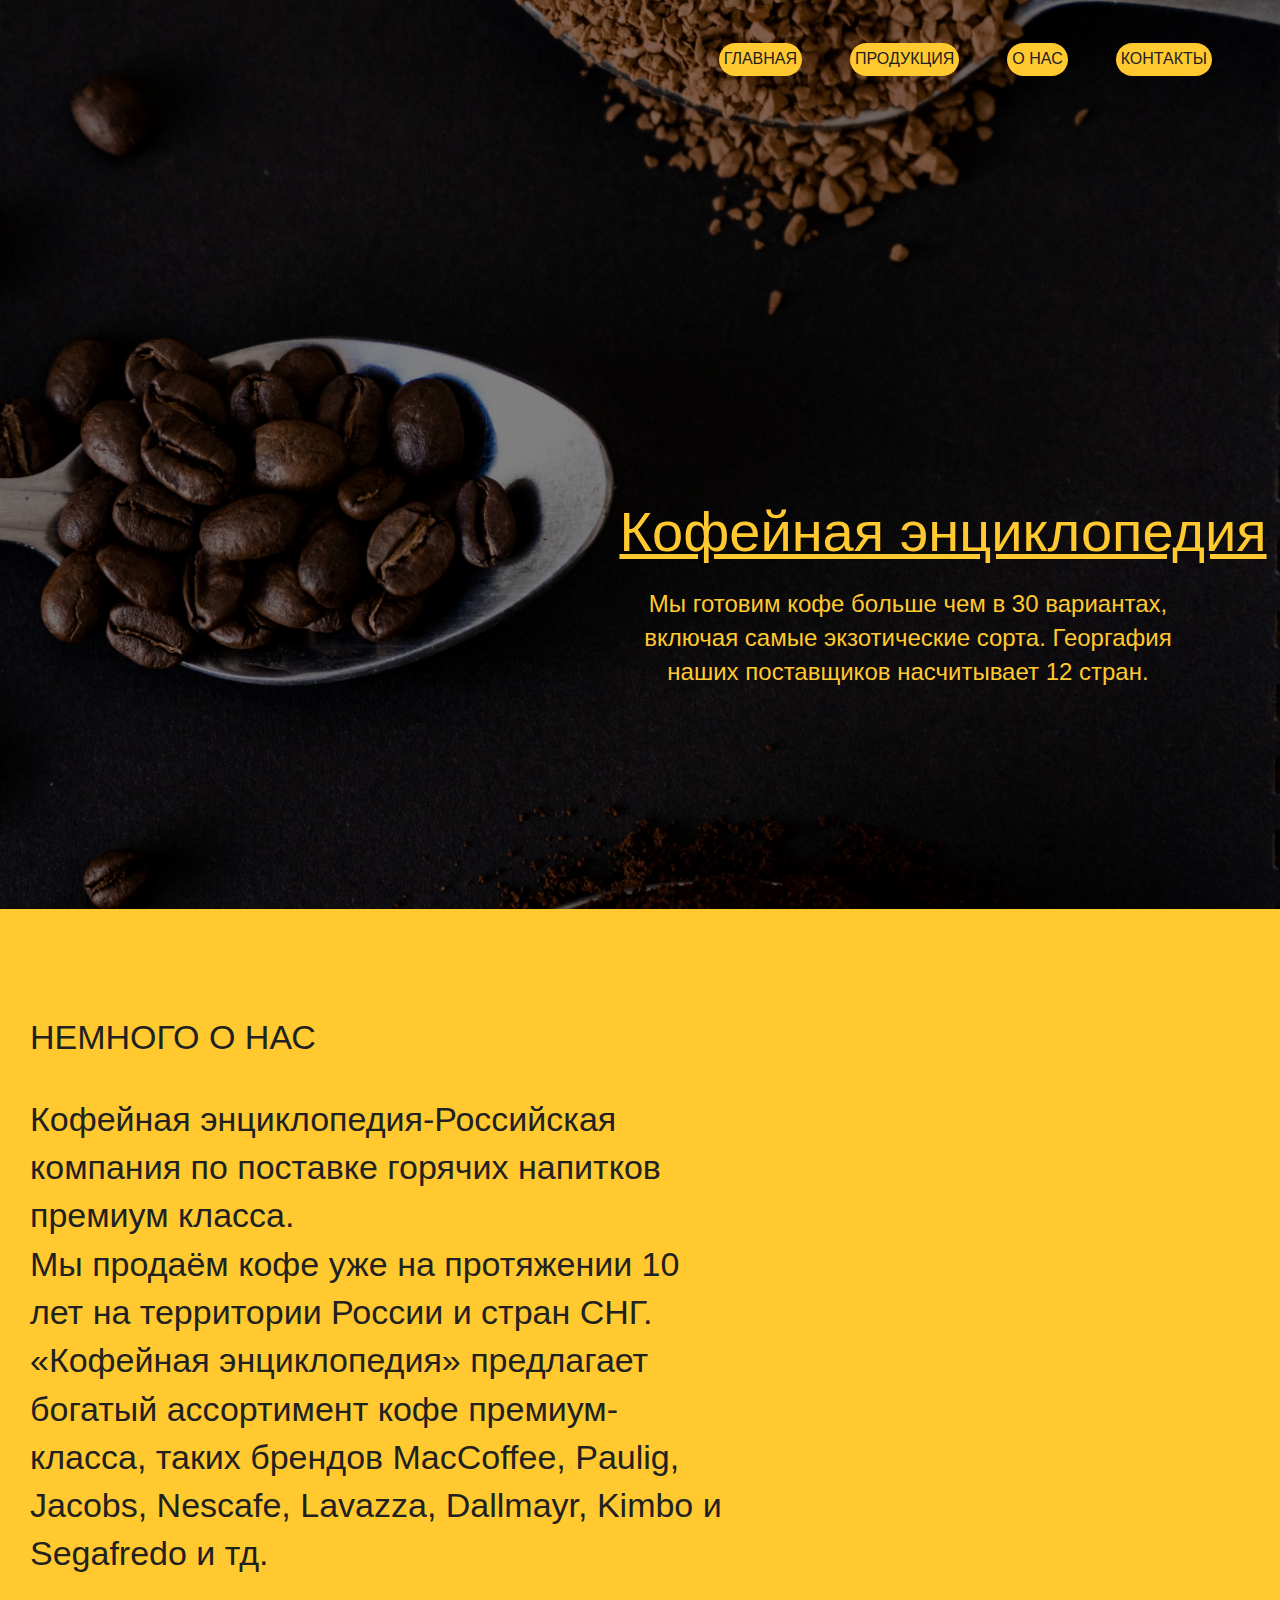
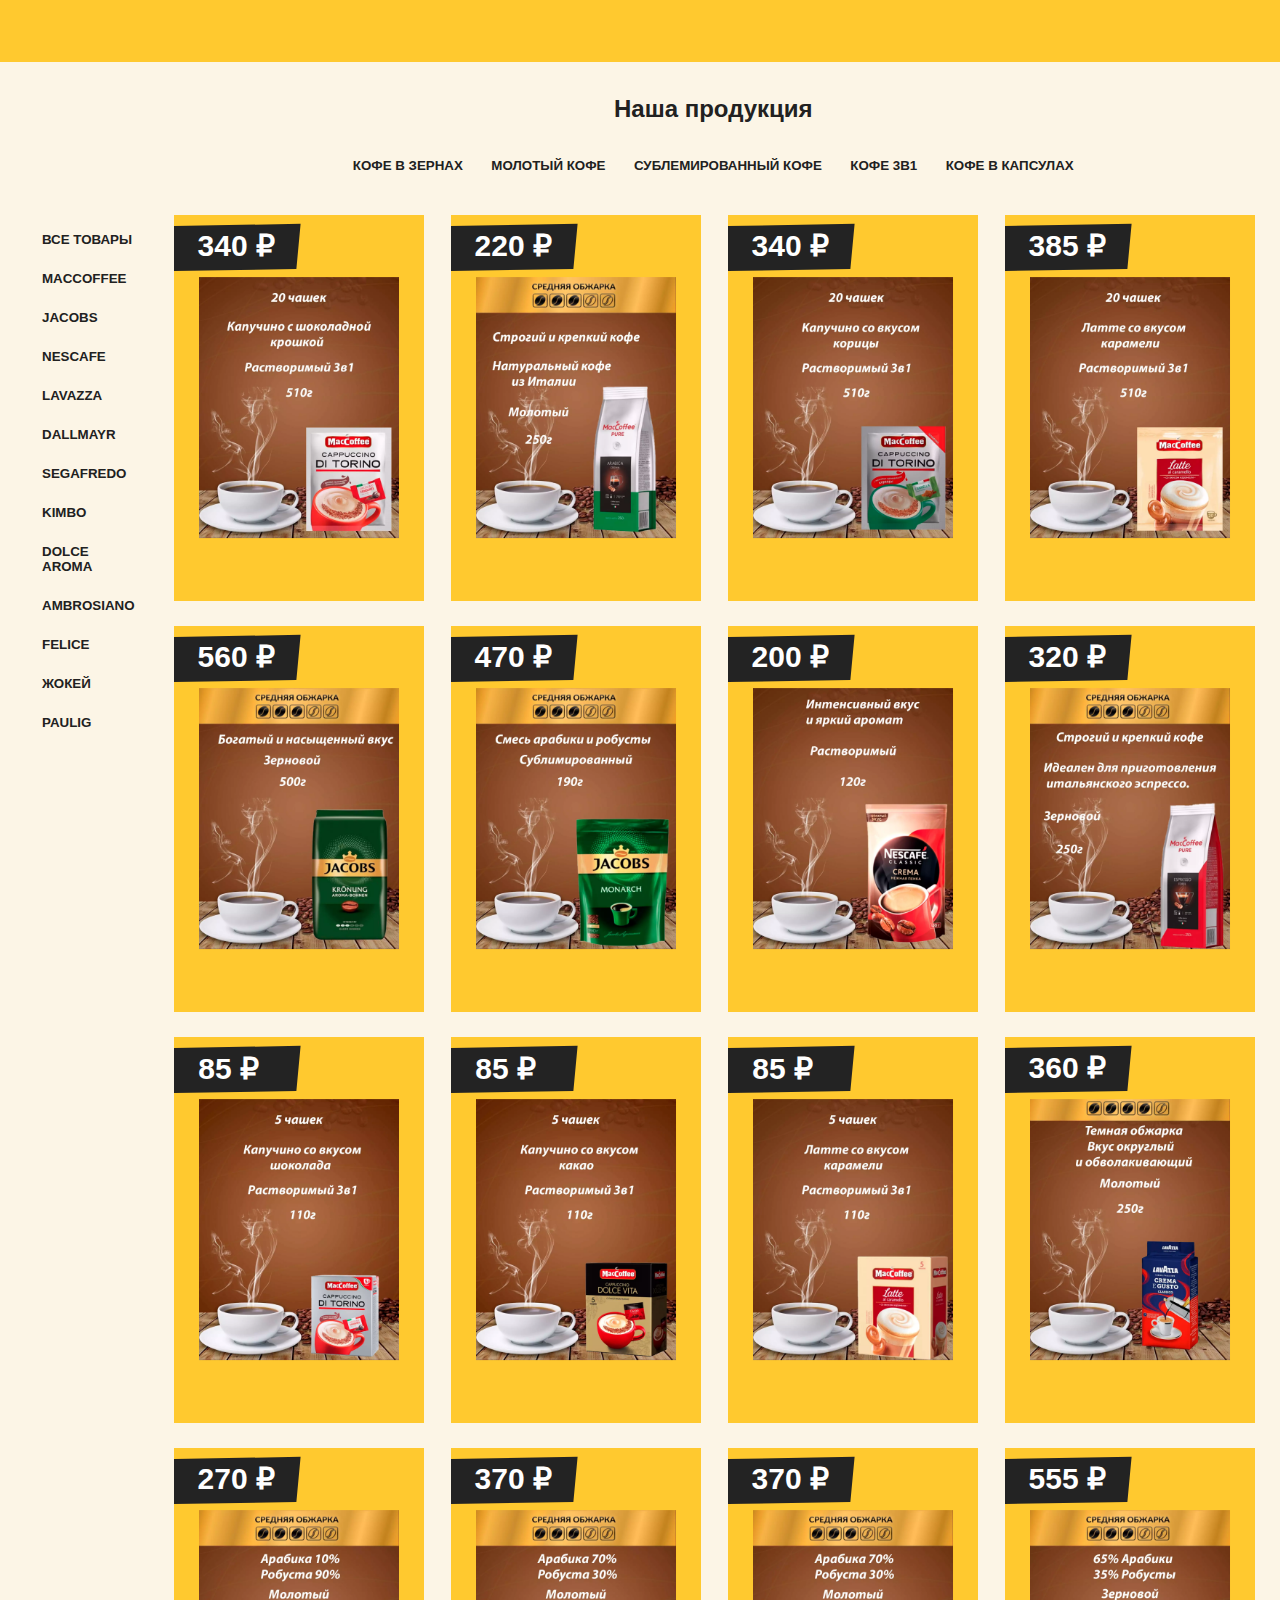
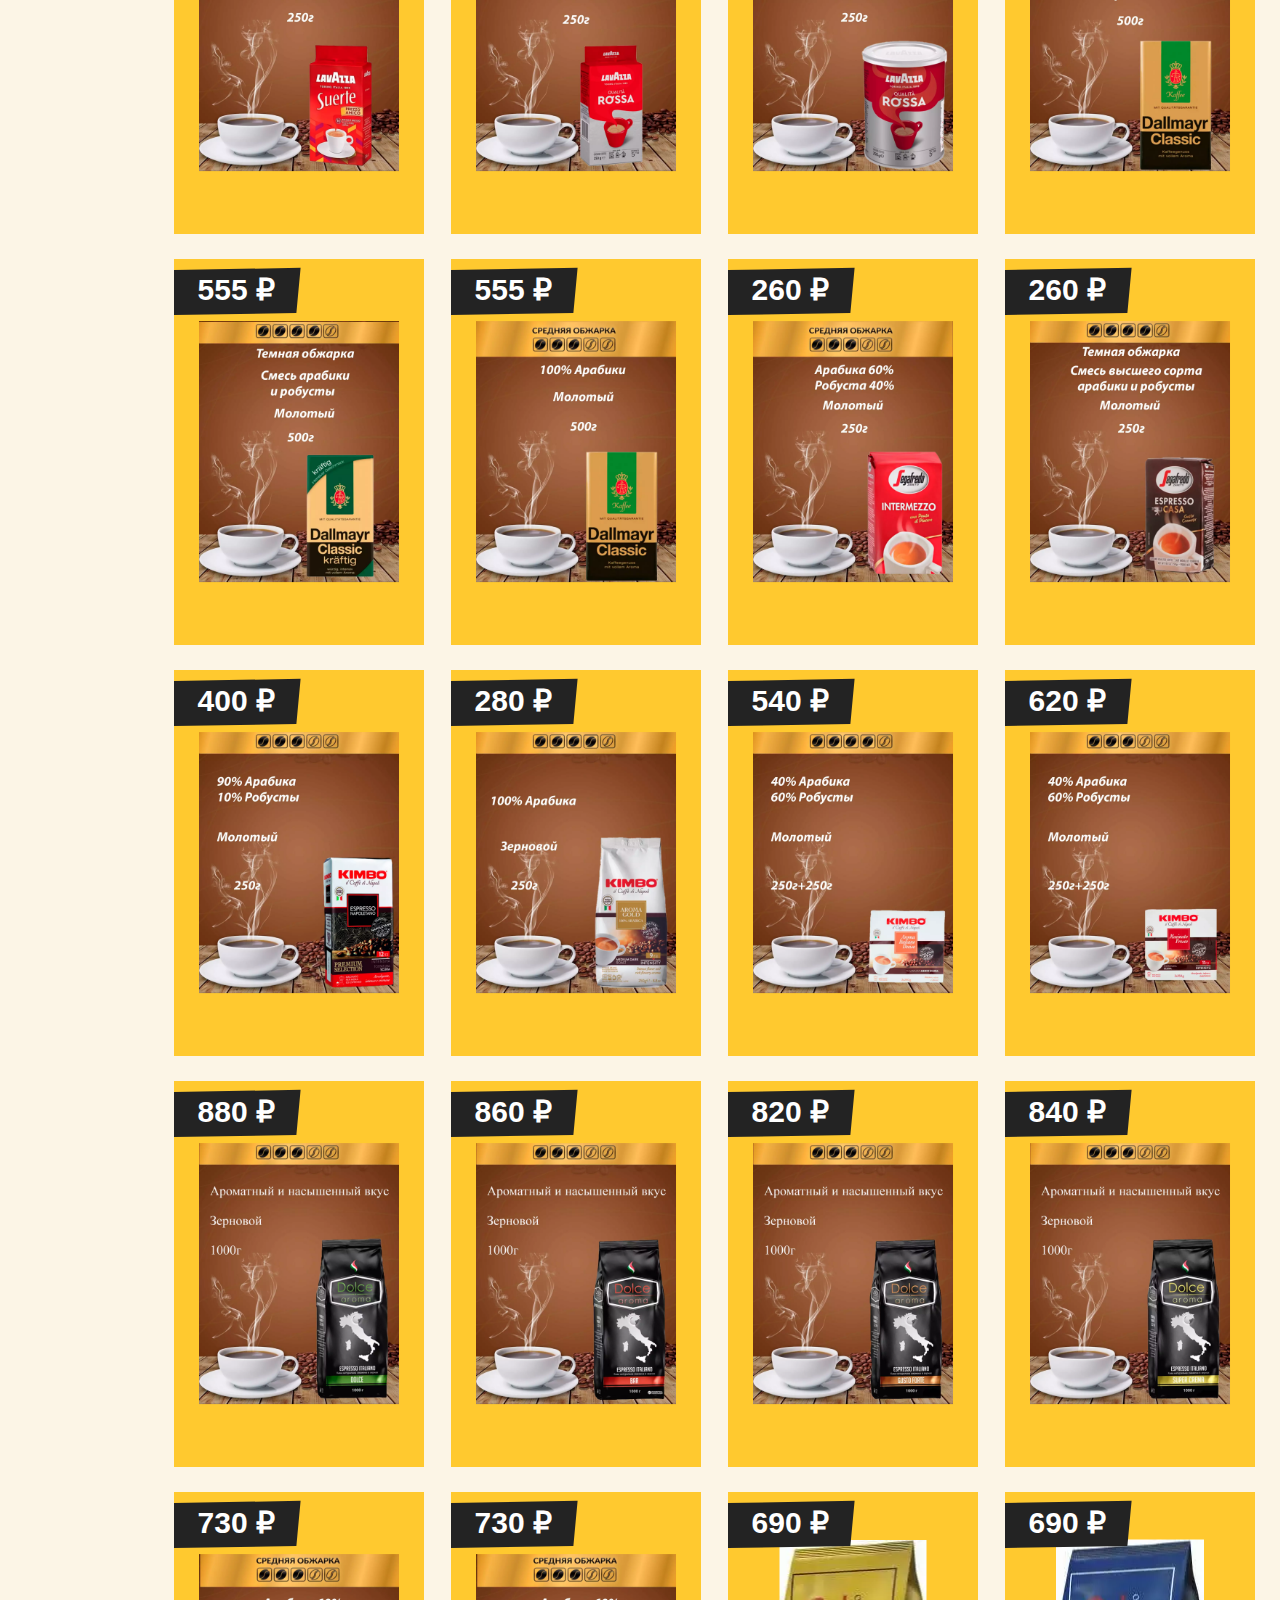
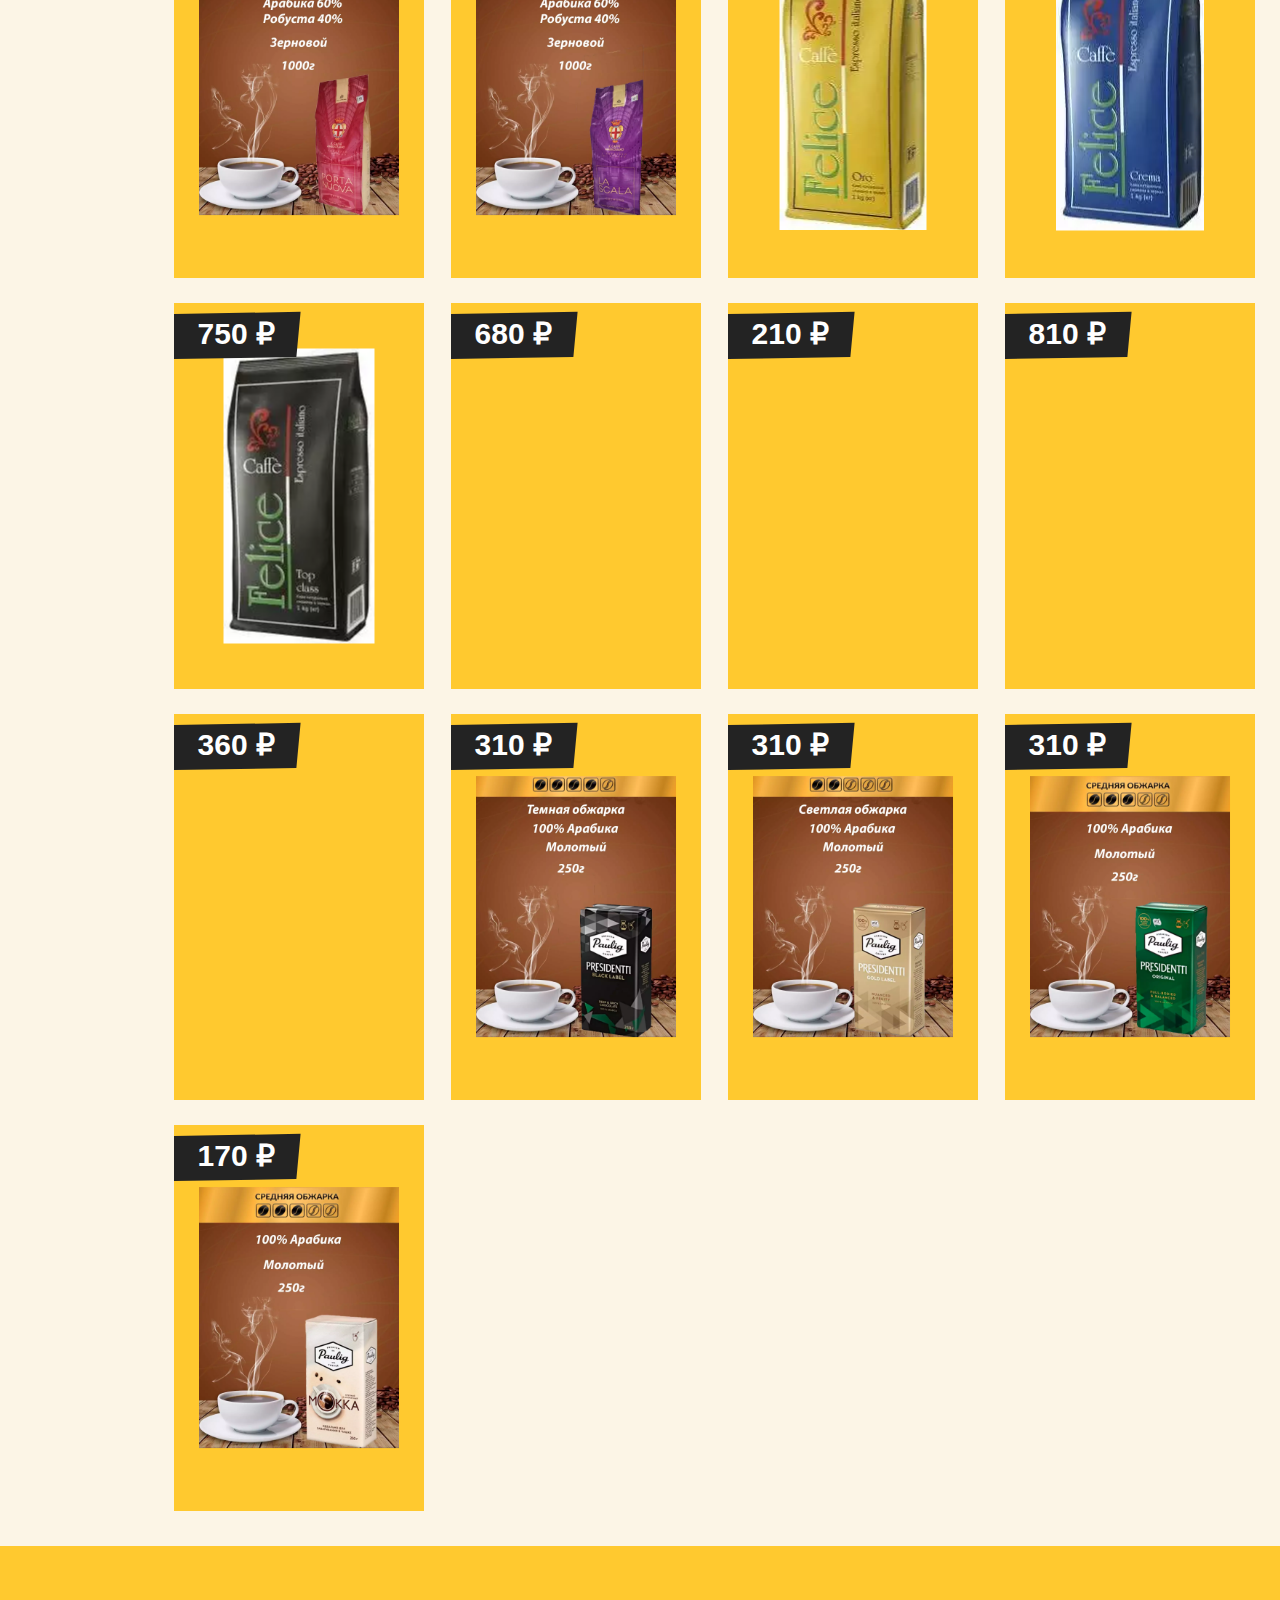
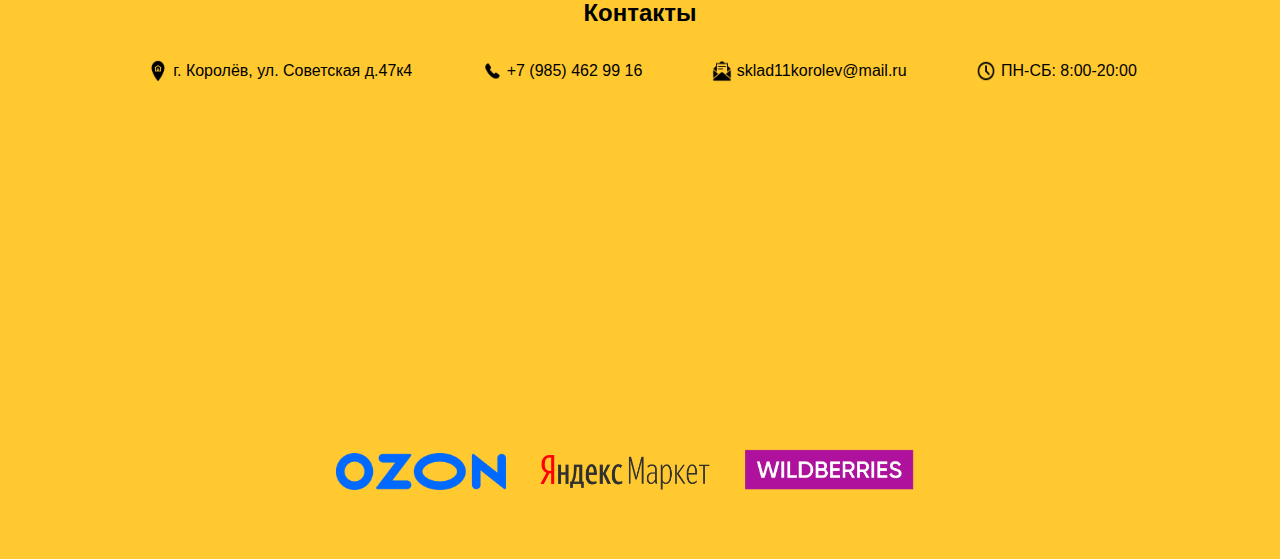
==== commit 64c405b9: "test3" ====
--- a/index.html
+++ b/index.html
@@ -8,8 +8,8 @@
     <title>Кофейная энциклопедия</title>
    
 </head>
-<body>
-    <header>
+<body class="page">
+    <header class="header">
         <section class="header__top-content">
         <div class="header__top-content_article">
             <nav class="header__top-nav">
@@ -805,7 +805,7 @@
           <div class="map__info"><img class="map__ikonka" src="./img/icons8-открыть-электронное-письмо-50.png"> sklad11korolev@mail.ru</div>
           <div class="map__info"><img class="map__ikonka" src="./img/icons8-часы-24.png"> ПН-СБ: 8:00-20:00</div>
         </div>
-        <iframe src="https://yandex.ru/map-widget/v1/?um=constructor%3A4d598eb999c161b54fac9f73fd463e270fc0a2b9a6b4c2b55eec308421f39433&amp;source=constructor" width="500" height="400" frameborder="0"></iframe>
+        <iframe src="https://yandex.ru/map-widget/v1/?um=constructor%3A4d598eb999c161b54fac9f73fd463e270fc0a2b9a6b4c2b55eec308421f39433&amp;source=constructor" width="400" height="300" frameborder="0"></iframe>
     <section class="map__store">
     <div class="map__image">
      <a href="https://www.ozon.ru/seller/granum-coffee-shop-725647/?miniapp=seller_725647"> <img class="map__img" src="./img/ОЗОН_ЛОГО.png"></a>
@@ -814,6 +814,7 @@
    </div>
   </section>
       </section>
+
     <script src="produkt.js"></script>
     </body>
 </html>--- a/style.css
+++ b/style.css
@@ -1,7 +1,7 @@
 @import url(./fonts/fonts.css);
 @import url(./fonts/normalize.css);
 
-    body {
+    .page {
         margin: 0 auto;
         padding: 0;
         text-align: center;
@@ -241,6 +241,7 @@
         .map__info{
           margin:0 30px;
           display: inline-flex;
+    justify-content: center;
         }
     .map__ikonka{
       width: 20px;
@@ -270,19 +271,19 @@
   color: #212121;
   background: #fcf5e6;
   margin: 10px auto;
-  max-width: 1152px;
+  max-width: 1440px;
   font-style: normal;
   font-size: 16px;
   text-align: center;
+  justify-content: center;
   display: flex;
        }
-
+       
           /* ---- products-filter ---- */
           
           .products-filter {
-            width: 200px;
             display:flex;
-            margin: 148px 0 104px 0;
+            margin: 148px 0 104px 30px;
             padding: 0;
             flex-direction: column;
             position:relative;
@@ -291,7 +292,7 @@
             background: #212121;
           }
           .button {
-            padding: 12px 12px 12px 12px;
+            padding: 12px;
             margin: 0;
             color: #212121;
             text-transform: uppercase;
@@ -347,7 +348,6 @@
           /* ---- products ---- */
           
           .products__list {
-            width: 850px;
             margin: 0;
             display: flex;
             flex-wrap: wrap;
